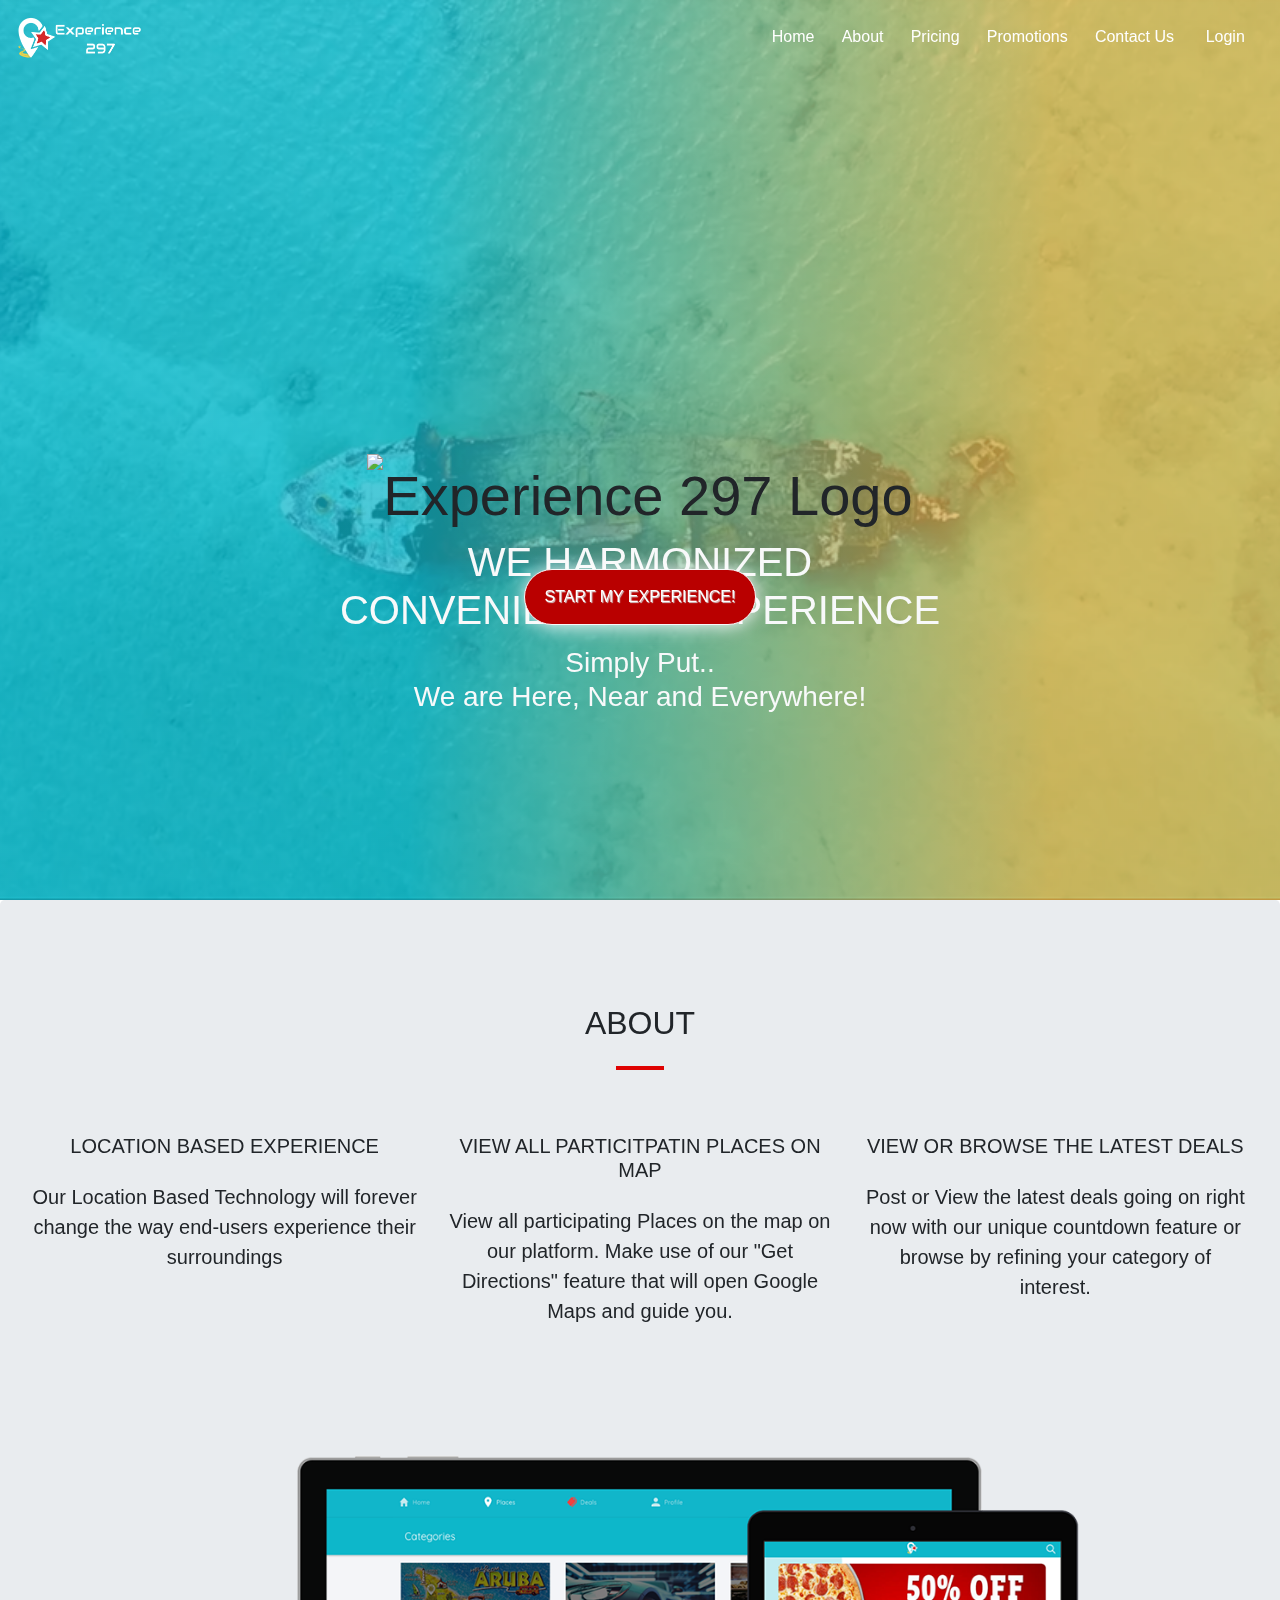
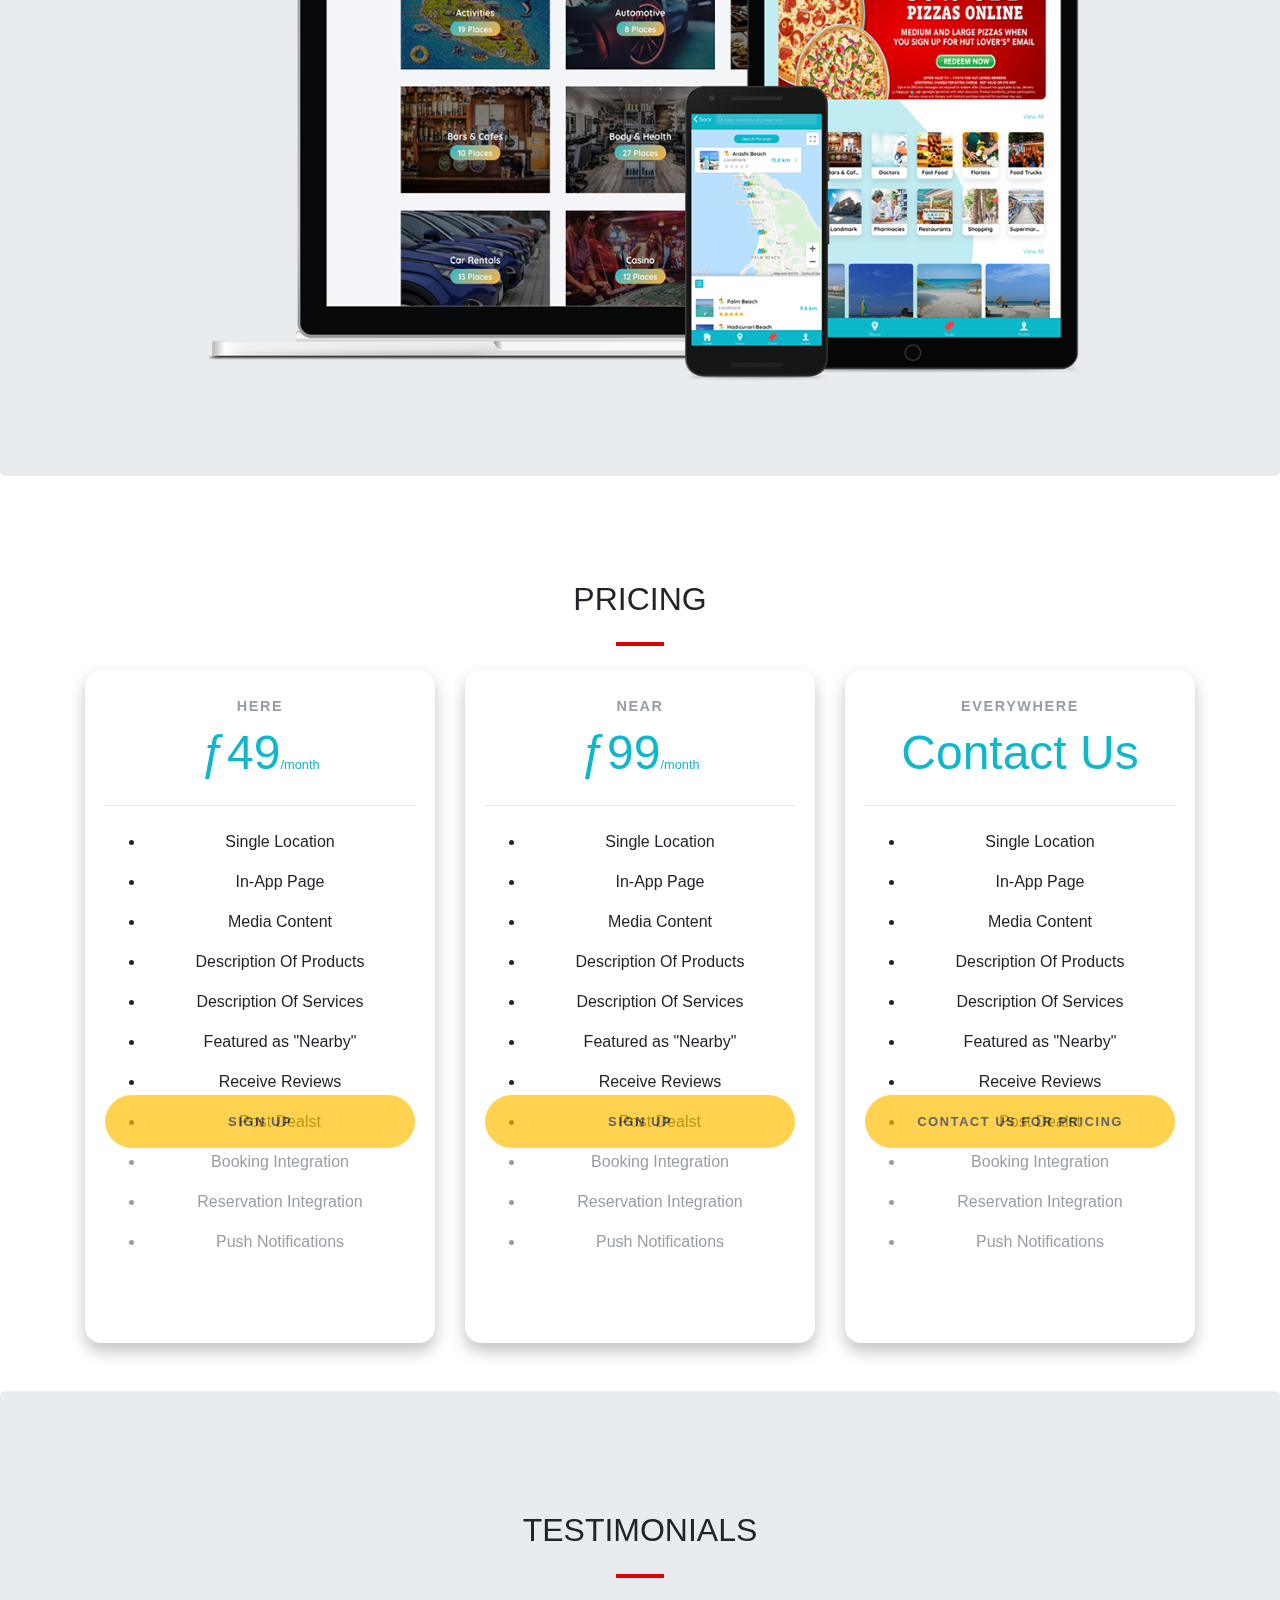
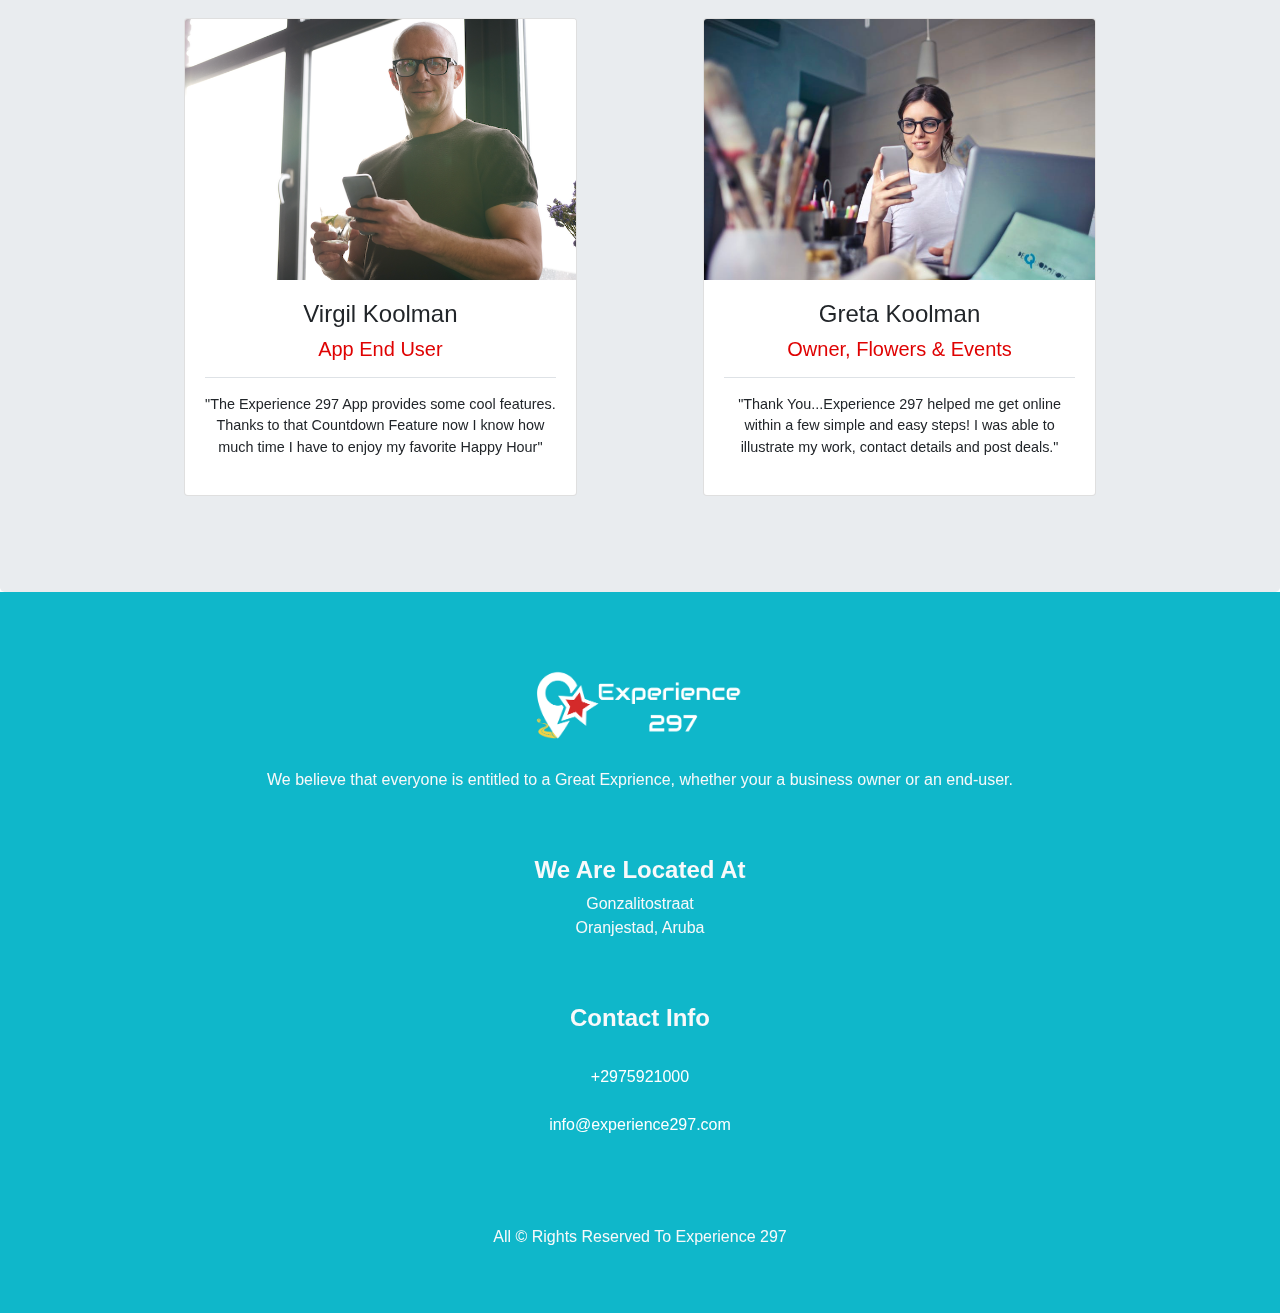
==== index.html @ c68d4f7a "Updated About Page section with new image illustrating cross-platform compatibility to about folder" ====
<!DOCTYPE html>
<html lang="en">
    <head>
        <meta charset="UTF-8">
        <meta name="viewport" content="width=device-width, initial-scale=1.0, viewport-fit=cover">
        <!--The Option of viewport-fit=cover is the option to make it compatible with iPhone with-->
        <meta http-equiv="X-UA-Compatible" content="ie=edge">
        <title>Experience 297 | Here, Near, Everywhere!</title>
        <link rel="icon" href="images/favicon.ico">
        <!-- Style.css -->
        <link rel="stylesheet" href="css/style.css">
        <!-- Bootstrap CSS as mentioned in the training modules https://getbootstrap.com/docs/4.3/getting-started/introduction/ -->
        <link rel="stylesheet" href="https://stackpath.bootstrapcdn.com/bootstrap/4.3.1/css/bootstrap.min.css" integrity="sha384-ggOyR0iXCbMQv3Xipma34MD+dH/1fQ784/j6cY/iJTQUOhcWr7x9JvoRxT2MZw1T" crossorigin="anonymous">
        <!-- Image Gallery Option With the Lightbox Effect from https://cdnjs.com/libraries/lightbox2 This Option Creates a great effect when creating -->
        <link rel="stylesheet" href="https://cdnjs.cloudflare.com/ajax/libs/lightbox2/2.11.1/css/lightbox.min.css">
        <!-- Google Montserrat Font Using A Different Type Of Font To See How It Looks  https://fonts.google.com/ -->
        <link href="https://fonts.googleapis.com/css?family=Montserrat:300,400,700&display=swap" rel="stylesheet">
        <!-- Animate Page Transition-->
        <link rel="stylesheet" href="https://cdnjs.cloudflare.com/ajax/libs/animate.css/4.0.0/animate.min.css"/>
    </head>
    <body data-spy="scroll" data-target="#navbarResponsive">
	    <!-- Home Source Code Start -->
        <section id="home" class="scroll">
            <div class="effect">
               <!-- This is the start of the Navigation-->
               <header>
                  <nav class="navbar navbar-expand-md fixed-top">
                     <a href="#" class="navbar-brand"><img src="images/logocimpexp297.png" alt="Logo of Experience 297 Location Icon"></a>
                     <button class="navbar-toggler" type="button" data-toggle="collapse" data-target="#navbarResponsive">
                     <span class="custom-toggler-icon"><i class="fas fa-bars"></i></span>
                     </button>
                     <div class="collapse navbar-collapse" id="navbarResponsive">
                        <ul class="navbar-nav ml-auto">
                           <li class="nav-item"><a href="#home" class="nav-link">Home</a></li>
                           <li class="nav-item"><a href="#about" class="nav-link">About</a></li>
                           <li class="nav-item"><a href="#pricing" class="nav-link">Pricing</a></li>
                           <li class="nav-item"><a href="#promotions" class="nav-link">Promotions</a></li>
                           <li class="nav-item"><a href="#contact" class="nav-link">Contact Us</a></li>
                           <li class="nav-item"><a href="sign-in.html" class="nav-link" id="button-login"><i class="fas fa-user-circle fa-lg pt-">&nbsp;</i>Login</a></li>
                        </ul>
                     </div>
                  </nav>
               </header>
               <!-- This is the end of the Navigation-->
               <!-- Landing Page Source Code Start-->
               <div class="landing">
                  <div class="home-wrap">
                     <div class="home-inner">
                        <video src="videos/aruba1.mp4" autoplay muted loop></video>
                     </div>
                     <div class="home-inner-overlay"></div>
                  </div>
               </div>
               <div class="col-12 position-absolute text-center subtitle">
                  <img src="images/about/logo-transparent.png" alt="Experience 297 Logo">
                  <h1 class="text-light text-uppercase pb-2 pb-md-1">We Harmonized<br>Convenience & Experience</h1>
                  <h3 class="text-light pb-2 pb-md-1">Simply Put..<br>We are Here, Near and Everywhere!</h3>
                  <a href="sign-up.html" class="btn btn-outline-light btnbg">&nbsp;Start My Experience!&nbsp;</a>
               </div>
               <!-- Landing Page Source Code End-->
            </div>
         </section>
         <!-- Home Source Code End -->
         <!-- About Source Code Start -->
         <section id="about" class="offset scroll">
            <div>
               <!-- JumboTron Source Code Start Reference https://w3newbie.com/w3newbie-tutorials/-->
               <div class="jumbotron text-center pt-5 mb-0">
                  <!-- To Remove rems margin that is added to the JumboTron-->
                  <h2>About</h2>
                  <div class="heading-underline"></div>
                  <!-- New Row-->
                  <div class="row justify-content-center mt-5">
                     <div class="col-md-12 col-lg-4 aboutus pb-4 pb-lg-2">
                        <i class="fas fa-map-marker-alt fa-4x"></i><!-- Fontawesome Icon with references to sytling in Docs > Styling > Sizing Icons-->
                        <h5 class="text-uppercase pt-3">Location Based Experience</h5>
                        <p class="lead pt-3">Our Location Based Technology will forever change the way end-users experience their surroundings</p>
                     </div>
                     <div class="col-md-12 col-lg-4 aboutus pb-4 pb-lg-2">
                        <i class="fas fa-map-marked-alt fa-4x"></i><!-- Fontawesome Icon with references to sytling in Docs > Styling > Sizing Icons-->
                        <h5 class="text-uppercase pt-3">View All Particitpatin Places On Map</h5>
                        <p class="lead pt-3">View all participating Places on the map on our platform. Make use of our "Get Directions" feature that will open Google Maps and guide you. </p>
                     </div>
                     <div class="col-md-12 col-lg-4 aboutus pb-4 pb-lg-2">
                        <i class="fas fa-tags fa-4x"></i><!-- Fontawesome Icon with references to sytling in Docs > Styling > Sizing Icons-->
                        <h5 class="text-uppercase pt-3">View Or Browse The Latest Deals</h5>
                        <p class="lead pt-3">Post or View the latest deals going on right now with our unique countdown feature or browse by refining your category of interest.</p>
                     </div>
                  </div>
                  <!-- App Images Illustration Start Reference https://theapplaunchpad.com/mockup-generator/ USed-->
                  <div class="illustration">
                     <img src="images/about/crossdevice.png" class="col-md-12" alt="Mobile Phones Illustrating Experience 297 App Screens">
                  </div>
                  <!-- App Images Illustration End -->
               </div>
               <!-- JumboTron Source Code End-->
            </div>
            <!-- About Source Code End -->
         </section>
         <!-- About Source Code End -->
    <!-- Pricing Source Code Refrence from https://startbootstrap.com/snippets/pricing-table/-->
    <section id="pricing" class="pricing text-center py-5">
            <h2>Pricing</h2>
            <div class="heading-underline"></div>
            <div class="container">
              <div class="row">
                <!-- Near Flavor -->
                <div class="col-lg-4">
                  <div class="card mb-5 mb-lg-0">
                    <div class="card-body">
                      <h5 class="card-title text-muted text-uppercase text-center">Here</h5>
                      <h6 class="card-price text-center">ƒ49<span class="period">/month</span></h6>
                      <hr>
                      <ul class="fa-ul">
                        <li><span class="fa-li"><i class="fas fa-check"></i></span>Single Location</li>
                        <li><span class="fa-li"><i class="fas fa-check"></i></span>In-App Page</li>
                        <li><span class="fa-li"><i class="fas fa-check"></i></span>Media Content</li>
                        <li><span class="fa-li"><i class="fas fa-check"></i></span>Description Of Products</li>
                        <li><span class="fa-li"><i class="fas fa-check"></i></span>Description Of Services</li>
                        <li><span class="fa-li"><i class="fas fa-check"></i></span>Featured as "Nearby"</li>
                        <li><span class="fa-li"><i class="fas fa-check"></i></span>Receive Reviews</li>
                        <li><span class="fa-li"><i class="fas fa-check"></i></span>Post Dealst</li>
                        <li class="text-muted"><span class="fa-li"><i class="fas fa-times"></i></span>Booking Integration</li>
                        <li class="text-muted"><span class="fa-li"><i class="fas fa-times"></i></span>Reservation Integration</li>
                        <li class="text-muted"><span class="fa-li"><i class="fas fa-times"></i></span>Push Notifications</li>
                      </ul>
                      <a href="#contact" class="btn btn-block btn-warning text-uppercase">Sign Up</a>
                    </div>
                  </div>
                </div>
                <!-- Near Flavor -->
                <div class="col-lg-4">
                  <div class="card mb-5 mb-lg-0">
                    <div class="card-body">
                      <h5 class="card-title text-muted text-uppercase text-center">Near</h5>
                      <h6 class="card-price text-center">ƒ99<span class="period">/month</span></h6>
                      <hr>
                      <ul class="fa-ul">
                        <li><span class="fa-li"><i class="fas fa-check"></i></span>Single Location</li>
                        <li><span class="fa-li"><i class="fas fa-check"></i></span>In-App Page</li>
                        <li><span class="fa-li"><i class="fas fa-check"></i></span>Media Content</li>
                        <li><span class="fa-li"><i class="fas fa-check"></i></span>Description Of Products</li>
                        <li><span class="fa-li"><i class="fas fa-check"></i></span>Description Of Services</li>
                        <li><span class="fa-li"><i class="fas fa-check"></i></span>Featured as "Nearby"</li>
                        <li><span class="fa-li"><i class="fas fa-check"></i></span>Receive Reviews</li>
                        <li><span class="fa-li"><i class="fas fa-check"></i></span>Post Dealst</li>
                        <li class="text-muted"><span class="fa-li"><i class="fas fa-asterisk"></i></span>Booking Integration</li>
                        <li class="text-muted"><span class="fa-li"><i class="fas fa-asterisk"></i></span>Reservation Integration</li>
                        <li class="text-muted"><span class="fa-li"><i class="fas fa-times"></i></span>Push Notifications</li>
                      </ul>
                      <a href="#contact" class="btn btn-block btn-warning text-uppercase">Sign Up</a>
                    </div>
                  </div>
                </div>
                <!-- Everywhere Flavor -->
                <div class="col-lg-4">
                  <div class="card">
                    <div class="card-body">
                      <h5 class="card-title text-muted text-uppercase text-center">Everywhere</h5>
                      <h6 class="card-price text-center">Contact Us</h6>
                      <hr>
                      <ul class="fa-ul">
                        <li><span class="fa-li"><i class="fas fa-check"></i></span>Single Location</li>
                        <li><span class="fa-li"><i class="fas fa-check"></i></span>In-App Page</li>
                        <li><span class="fa-li"><i class="fas fa-check"></i></span>Media Content</li>
                        <li><span class="fa-li"><i class="fas fa-check"></i></span>Description Of Products</li>
                        <li><span class="fa-li"><i class="fas fa-check"></i></span>Description Of Services</li>
                        <li><span class="fa-li"><i class="fas fa-check"></i></span>Featured as "Nearby"</li>
                        <li><span class="fa-li"><i class="fas fa-check"></i></span>Receive Reviews</li>
                        <li><span class="fa-li"><i class="fas fa-check"></i></span>Post Dealst</li>
                        <li class="text-muted"><span class="fa-li"><i class="fas fa-asterisk"></i></span>Booking Integration</li>
                        <li class="text-muted"><span class="fa-li"><i class="fas fa-asterisk"></i></span>Reservation Integration</li>
                        <li class="text-muted"><span class="fa-li"><i class="fas fa-asterisk"></i></span>Push Notifications</li>
                      </ul>
                      <a href="#contact" class="btn btn-block btn-warning text-uppercase"style="round">Contact Us For Pricing</a>
                    </div>
                  </div>
                </div>
              </div>
            </div>
        </section>
        
        </div>
	<!-- Subscription Price Source Code End -->


	<!-- Reviews Source Code Start -->
    <div id="reviews">

        <!-- Jumbotron Source Code Start reference https://w3newbie.com/w3newbie-tutorials/-->
        <div class="jumbotron text-center pb-5 mb-0">
            <h2>Testimonials</h2>
            <div class="heading-underline"></div>

            <div class="row justify-content-center">
                <div class="col-11 col-sm-10">
                    <div class="row pt-3">

                        <div class="col-md-6 pb-5">
                            <!-- Bootstrap Card Reference https://getbootstrap.com/docs/4.0/components/card/ -->
                            <div class="card mx-sm-2 mx-lg-4 mx-xl-5">
                                <img src="images/reviews/profilepic1.png" alt="Profile Image Of A Gentleman" class="card-img-top">
                                <div class="card-body">
                                    <h4>Virgil Koolman</h4>
                                    <h5 class="mt-2 mb-3"> App End User</h5>
                                    <p class="lead border-top pt-3">"The Experience 297 App provides some cool features. Thanks to that Countdown Feature now I know how much time I have to enjoy my favorite Happy Hour"</p>
                                </div>
                            </div>
                        </div>

                        <div class="col-md-6 pb-5">
                                <!-- Bootstrap Card Reference https://getbootstrap.com/docs/4.0/components/card/ -->
                                <div class="card mx-sm-2 mx-lg-4 mx-xl-5">
                                    <img src="images/reviews/profilepic2.png" alt="Profile Image Of A Lady" class="card-img-top">
                                    <div class="card-body">
                                        <h4>Greta Koolman</h4>
                                        <h5 class="mt-2 mb-3"> Owner, Flowers & Events</h5>
                                        <p class="lead border-top pt-3">"Thank You...Experience 297 helped me get online within a few simple and easy steps! I was able to illustrate my work, contact details and post deals."</p>
                                    </div>
                                </div>
                            </div>

                    </div><!--This is the end of the Row-->

                </div> <!-- End of the Column-->

            </div><!-- Row End-->

        </div>
        <!-- Jumbotron Sourrce Code End -->

    </div>
	<!-- Reviews Source Code End -->


	<!-- Contact Us Source Code Start https://w3newbie.com/w3newbie-tutorials/ -->
    <div id="contact">
        <div class="container-fluid footer">
            <div class="row text-light pt-4 pb-5 px-2 px-md-5">
                <div class="col-md-12 text-center pt-4">
                    <img src="images/logocimpexp297.png" alt="Logo of Experience 297 Location Icon" class="my-4">
                    <p>We believe that everyone is entitled to a Great Exprience, whether your a business owner or an end-user.</p>
                    <br>
                    <br>
                    <h4><strong>We Are Located At</strong></h4>
                    <p>Gonzalitostraat<br>Oranjestad, Aruba</p>
                    <br>
                    <br>
                    <h4><strong>Contact Info</strong></h4>
                    <p>
                        <i class="fas fa-mobile-alt fa-lg pt-3"></i><br><a href="tel:+2975921000" style="color:white"> +2975921000</a><br>
                        <i class="fas fa-paper-plane fa-lg pt-3"></i><br><a href="mailto:info@experience297.com" style="color:white"> info@experience297.com</a>
                    </p>
                    <br>
                    <br>
                    <br>
                    <p> All © Rights Reserved To Experience 297</p>
                </div>
            </div> <!-- This is the End of the Row-->
        </div> <!-- This is the end of the footer container-->
        <!-- -->

    </div>
	<!-- Contact Us Source Code End -->


	<!-- Script Source Files Refrenced in README.md "Credits"-->
    
    <!-- jQuery https://code.jquery.com/ -->
    <script src="https://code.jquery.com/jquery-3.4.1.min.js" integrity="sha256-CSXorXvZcTkaix6Yvo6HppcZGetbYMGWSFlBw8HfCJo=" crossorigin="anonymous"></script>
    <!-- Bootstrap JS https://getbootstrap.com/docs/4.3/getting-started/introduction/ -->
    
    <script src="https://cdnjs.cloudflare.com/ajax/libs/popper.js/1.14.7/umd/popper.min.js" integrity="sha384-UO2eT0CpHqdSJQ6hJty5KVphtPhzWj9WO1clHTMGa3JDZwrnQq4sF86dIHNDz0W1" crossorigin="anonymous"></script>
    <script src="https://stackpath.bootstrapcdn.com/bootstrap/4.3.1/js/bootstrap.min.js" integrity="sha384-JjSmVgyd0p3pXB1rRibZUAYoIIy6OrQ6VrjIEaFf/nJGzIxFDsf4x0xIM+B07jRM" crossorigin="anonymous"></script>
    <!-- Font Awesome Icons https://fontawesome.com/ -->
    <script src="https://kit.fontawesome.com/6c3e41b829.js" crossorigin="anonymous"></script>
    <!-- Plugins.js -->
    <script src="js/plugins.js"></script>
    <!-- Lightbox Image Gallery https://cdnjs.com/libraries/lightbox2 -->
    <script src="https://cdnjs.cloudflare.com/ajax/libs/lightbox2/2.11.1/js/lightbox.min.js"></script>
    <!-- Bootstrap Form Validator https://cdnjs.com/libraries/1000hz-bootstrap-validator -->
    <script src="https://cdnjs.cloudflare.com/ajax/libs/1000hz-bootstrap-validator/0.11.9/validator.min.js"></script><!-- End of Script Source Files -->
</body>
</html>
---- css/style.css ----
/*===== EXPERIENCE 297 WEBSITE CSS =====*/
/* Refrenced Source Code from https://w3newbie.com/w3newbie-tutorials/*/
/* ===== Body Font ===== Refrence -- > https://fonts.google.com/?sort=popularity&selection.family=Montserrat*/
html {
    padding: env(safe-area-inset);
    /* specifically inserted for Cross Viewport Compatibility*/
	scroll-behavior: smooth;
	/* Smooth Scrolling Cross Browser Compatibility except Safari*/
}

body {
    font-family: 'Montserrat', sans-serif;
    color: #353838
}
/* Refrenced Source Code from https://w3newbie.com/w3newbie-tutorials/*/
/* ===== ===== Start Navbar Effect, The Idea is to create a gradient Navbar that resembles the Logo and the overall Experience of the Aruban Colors ===== =====*/
.navbar-brand img {
    height: 3rem;
}

.navbar {
	background: transparent;
}

.navbar1 {
	background: -moz-linear-gradient(left, #0fb7ca 32%, #FBB03B 82%);
	background: -webkit-linear-gradient(left, #0fb7ca 32%, #FBB03B 82%);
	background: linear-gradient(to right, #0fb7ca 32%, #FBB03B 82%);
	opacity: 1 !important;
}

.navbar-nav li {
    padding-right: .7rem;
    
}

.navbar-nav .nav-link {
    padding: .7rem;
    color: white;
}

.navbar-nav .nav-link.active,
.navbar-nav .nav-link:hover {
    color:#df0202;
}
/* ===== ===== End Of Navbar Effect ===== ===== */


.button.navbar-toggler {
    color: white;
}
.fa-bars::before {
    color: #fff;
}

button:active, button:focus {
    outline: 0;
}

/* ===== ===== Start Landing Page Customization ===== =====*/

.landing {
    position: relative;
    width: 100%;
    height: 100vh;
    display: table;
    background: #5f7b7e;
    z-index: -1;
}

.home-wrap {
    clip: rect(0, auto, auto, 0); /*Makes sure that the content is centered in the viewport https://tympanus.net/codrops/2013/01/16/understanding-the-css-clip-property/  */
    position: absolute;
    top: 0;
    left: 0;
    width: 100%;
    height: 100%;
}
.home-inner {
    background: url(../images/landingpage/cimpexp297landing.png);/* This Image will load befor the video*/
    position: fixed;
    display: table;
    top: 0;
    left: 0;
    width: 100%;
    height: 100%;
    background-size: cover;
    background-position: center center;
    transform: translateZ(0);/* Used for 3D Rendering this will keep it at a zero zoom level. */
    -webkit-transform: translateZ(0); /* Used for 3D Rendering this will keep it at a zero zoom level. */
    will-change: transform; /* Its giving the webrowser a hint that we want it to display at a fixed position, so the browser doesn't try to enforce it's own styling element*/
}

.subtitle {
    z-index: 1;
    top: 50%;
    font-size: 3.5rem;
    
}

/* ===== ===== Landing Page Button Of Effect ===== ===== */

.btn {
    border-width: medium;
    padding: .5rem 1.3rem;
    text-transform: uppercase;
    border-radius: 25px;
    transform: translateY(-175px);
}


.btnbg {
	background-color: #b90000 !important;
	color: #fff !important;
	transition: .5s ease-in-out;
	border-radius: 50px !important;
	padding: 15px !important;
	box-shadow: 1px 1px 20px white;
	text-shadow: 1px 1px 1px lightgray;
}

.btnbg:hover {
	background-color: #fff !important;
	color: #b90000 !important;
	transition: .5s ease-in-out;
	box-shadow: 5px 5px 5px gray;
	text-shadow: 1px 1px 5px gray;
	border-radius: 50px !important;
}

/* ===== ===== Added a video background to enhance website look and feel ===== =====*/

.home-inner video {
	min-width: 100%;
	min-height: 100vh;
	object-fit: cover;
	position: absolute;
	align-items: center;
}

/* ===== ===== Added a overlay to enhance website uniform look and feel ===== =====*/

.home-inner-overlay {
	height: 100vh;
	width: 100%;
	position: absolute;
	top: 0;
	left: 0;
	background: linear-gradient(to right, #0fb7ca 32%, #FBB03B 82%) no-repeat center center/cover;
	z-index: 1;
	opacity: .75;
}

/* ===== ===== End Landing Page Customization ===== =====*/

/* ===== ===== Scroll Spy Offest Effect Option ===== =====*/

/* ===== ===== Padding Top for Display ===== =====*/
h2 {
    margin-top: 3.5rem!important;
    text-transform: uppercase;
}/* Added this line of code in order for scrolling href to lock precisely on location*/

.heading-underline {
    width: 3rem;
    height: .25rem;
    background: #df0202;
    margin: 1.5rem auto;
}

/* ===== ===== Scroll Spy Offest Effect Option ===== =====*/

/* ===== ===== Start About Page Fontawesome Icon Color ===== =====*/

i.fas.fa-map-marker-alt {
    color: #b90000!important;
}

i.fas.fa-map-marked-alt {
    color: #f7ad23!important;
}

i.fas.fa-tags {
    color: #55c0bb!important;
}

.illustration img {
	height: 75%;
	width: 75%;
}

/* ===== ===== End About Page Fontawesome Icon Color ===== =====*/

/* ===== ===== Start Pricing Page Source Code Refrence from https://startbootstrap.com/snippets/pricing-table/ ===== =====*/
section.pricing {
    background: #ffffff;
  }
  
  .pricing .card {
    border: none;
    border-radius: 1rem;
    transition: all 0.2s;
    box-shadow: 0 0.5rem 1rem 0 rgba(0, 0, 0, 0.24);
  }
  
  .pricing hr {
    margin: 1.5rem 0;
  }
  
  .pricing .card-title {
    margin: 0.5rem 0;
    font-size: 0.9rem;
    letter-spacing: .1rem;
    font-weight: bold;
  }
  
  .pricing .card-price {
    font-size: 3rem;
    margin: 0;
    color: #0fb7ca;
  }
  
  .pricing .card-price .period {
    font-size: 0.8rem;
  }
  
  .pricing ul li {
    margin-bottom: 1rem;
  }
  
  .pricing .text-muted {
    opacity: 0.7;
  }
  
  .pricing .btn {
    font-size: 80%;
    border-radius: 5rem;
    letter-spacing: .1rem;
    font-weight: bold;
    padding: 1rem;
    opacity: 0.7;
    transition: all 0.2s;
    
  }
  
  /* ===== ===== Hover Effects on Card ===== ===== */
  
  @media (min-width: 1280px) {
    .pricing .card:hover {
      margin-top: -.25rem;
      margin-bottom: .25rem;
      box-shadow: 0 0.5rem 1rem 0 rgba(0, 0, 0, 0.3);
    }
    .pricing .card:hover .btn {
      opacity: 1;
    }
  }

/* ===== ===== End Pricing Page Source Code ===== =====*/


/* ===== ===== Start Reviews Page Source Code Bootstrap Card Reference https://getbootstrap.com/docs/4.0/components/card/===== =====*/

.card h5 {
    color: #df0202;

}

.card p {
    font-size: .9rem;
}

/* ===== ===== End Reviews Page Source Code  ===== =====*/

/* ===== ===== Start Footer Page Source Code Refrenced Source Code from https://w3newbie.com/w3newbie-tutorials/===== =====*/

img.my-4 {
    height: 5rem;
}

.footer {
    background-color: #0fb7ca;
}

/* ===== ===== End Footer Page Source Code ===== =====*/

/* ===== =====  Added Media Queries Reference from https://stackoverflow.com/  ===== ===== */
@media (max-width: 900px) {
    .subtitle {
        z-index: 1;
        top: 40%;
    }
    .subtitle h1 {
        font-size: 2.3rem;
    }
    .subtitle h3 {
        font-size: 1.6rem;
    }

@media (max-width: 768px) {
    .subtitle {
        z-index: 1;
        top: 40%;
    }
    .subtitle h1 {
        font-size: 2.0rem;
    }
    .subtitle h3 {
        font-size: 1.2rem;
    }
}

@media (max-width: 600px) {
    .subtitle {
        z-index: 1;
        top: 40%;
    }
    .subtitle h1 {
        font-size: 1.8rem;
    }
    .subtitle h3 {
        font-size: 1.0rem;
    }
}

@media (max-width: 480px) {
    .subtitle {
        z-index: 1;
        top: 40%;
    }
    .subtitle h1 {
        font-size: 1.6rem;
    }
    .subtitle h3 {
        font-size: .9rem;
    }
}

@media (max-width: 388px) {
    .subtitle {
        z-index: 1;
        top: 40%;
    }
    .subtitle h1 {
        font-size: 1.4rem;
    }
    .subtitle h3 {
        font-size: .9rem;
    }
}

@media (max-width: 320px) {
    .subtitle {
        z-index: 1;
        top: 40%;
    }
    .subtitle h1 {
        font-size: 1.2rem;
    }
    .subtitle h3 {
        font-size: .8rem;
    }
}
}
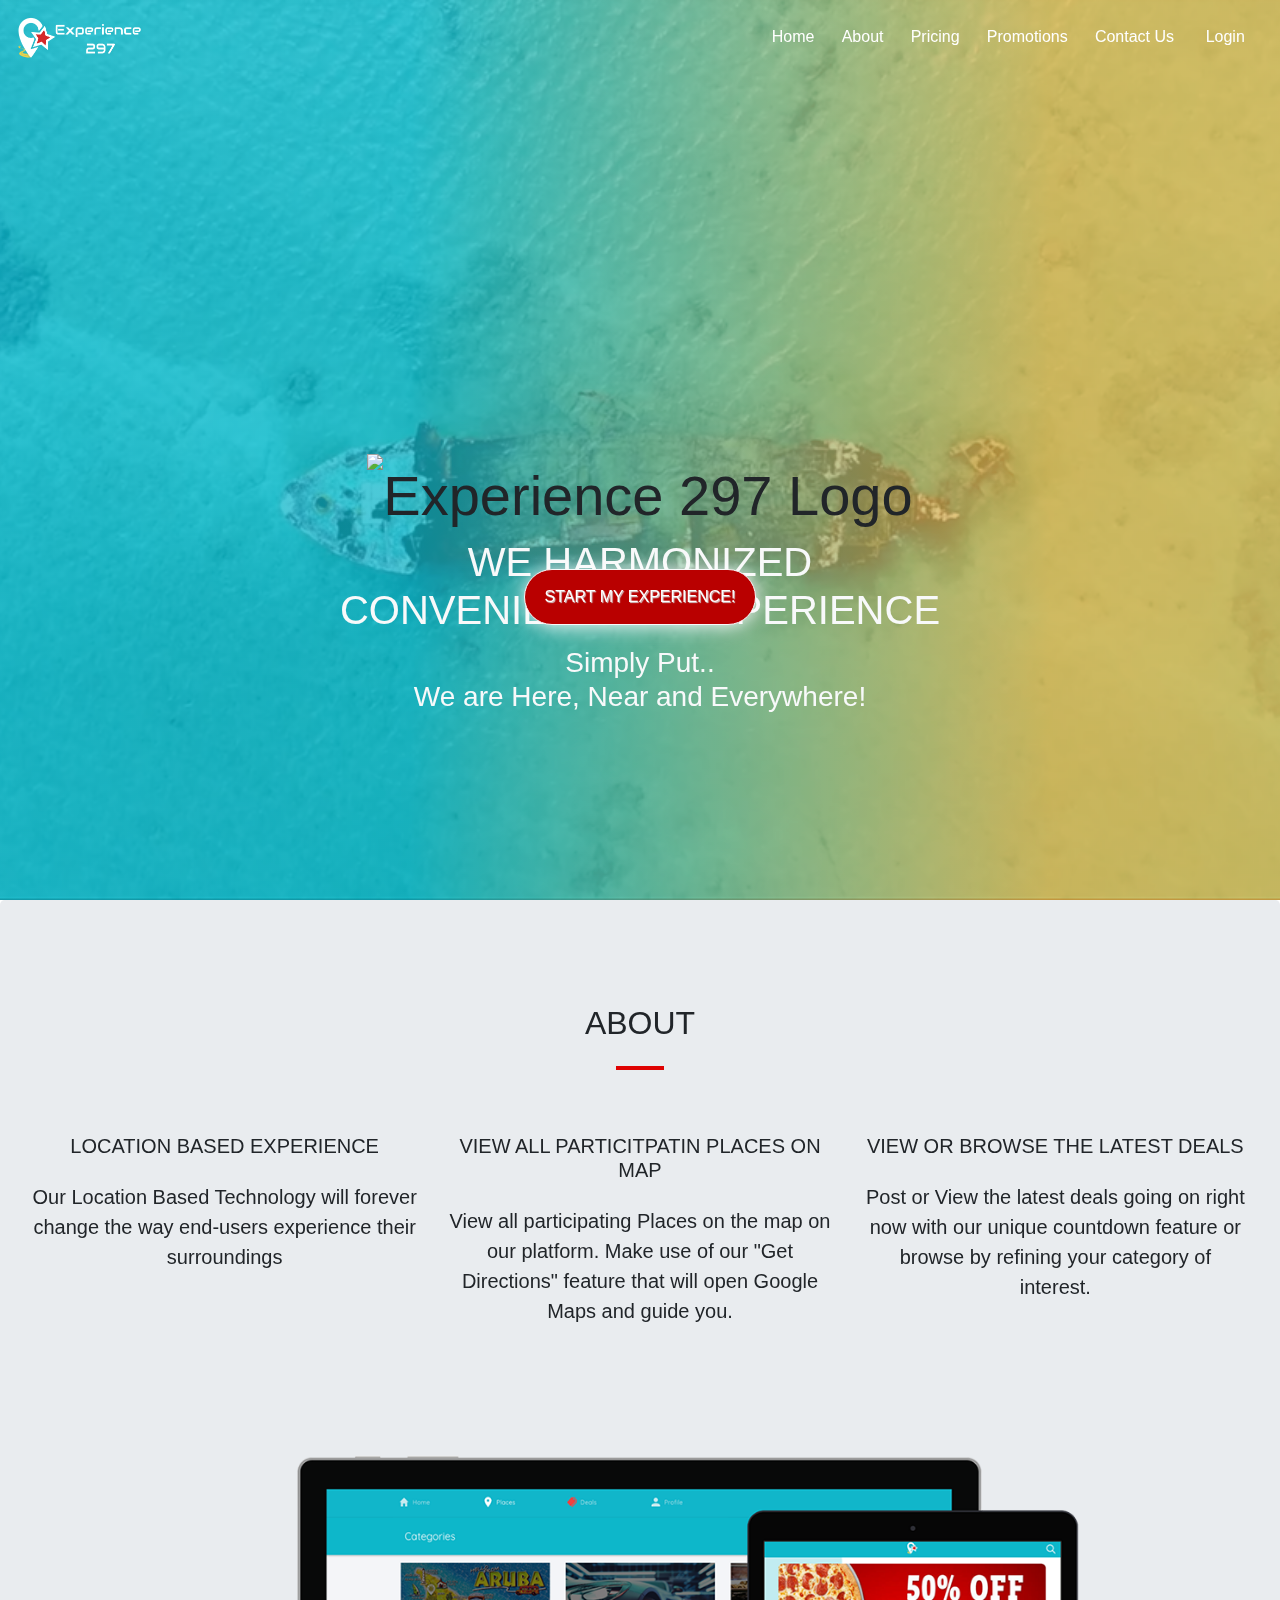
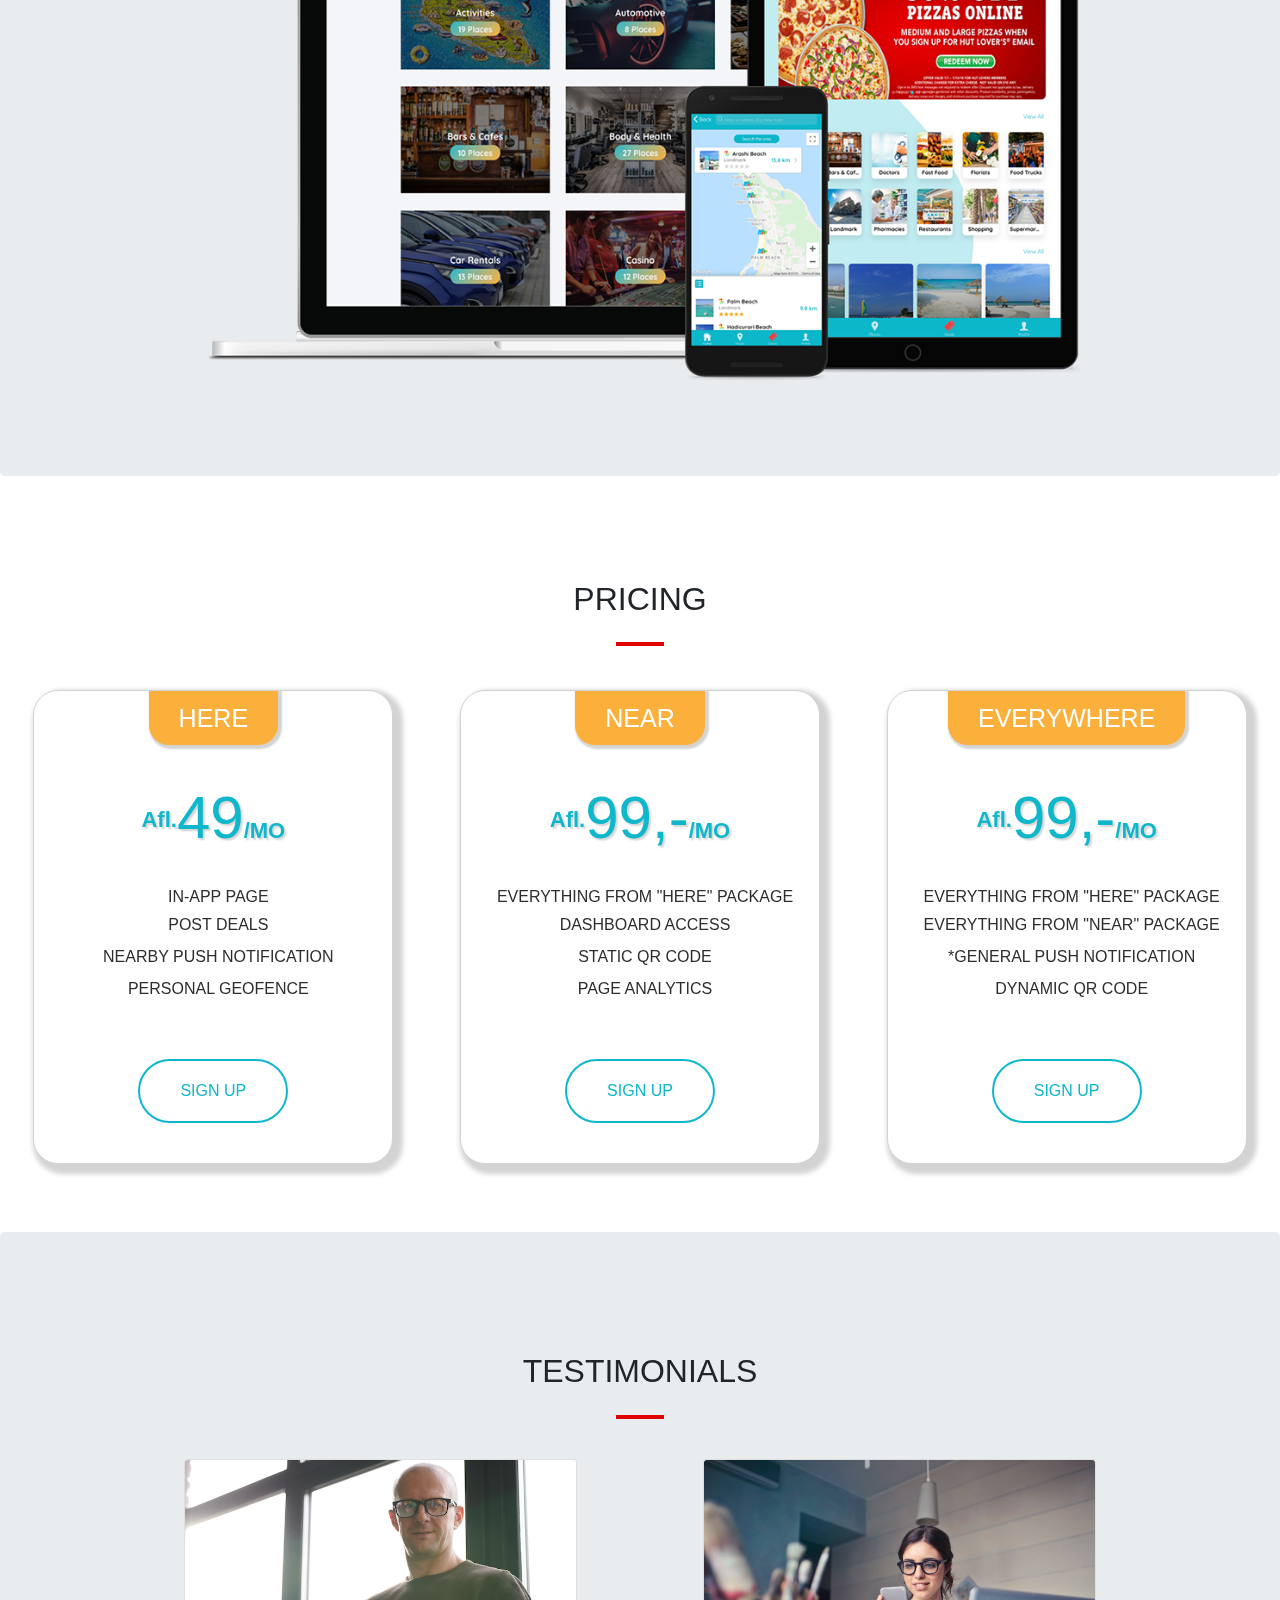
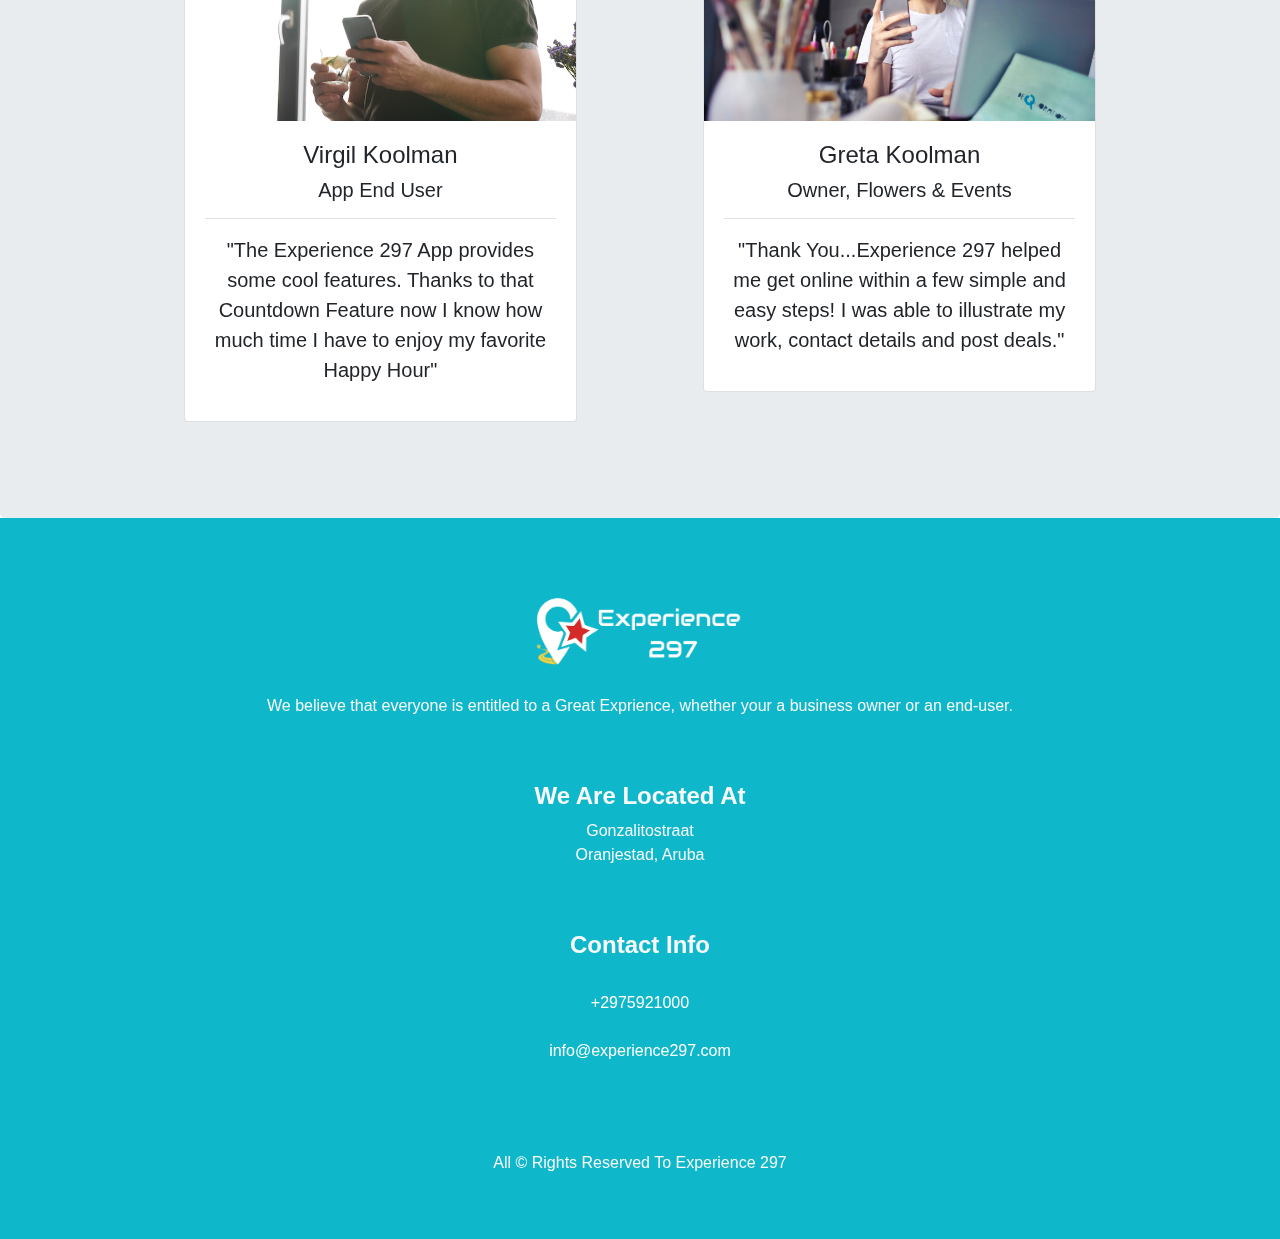
==== commit e908588f: "Updated Pricing Section, added new code snippet for interactive action, also updated CSS attributes " ====
--- a/index.html
+++ b/index.html
@@ -98,90 +98,55 @@
             <!-- About Source Code End -->
          </section>
          <!-- About Source Code End -->
-    <!-- Pricing Source Code Refrence from https://startbootstrap.com/snippets/pricing-table/-->
-    <section id="pricing" class="pricing text-center py-5">
+         <!-- Pricing Source Code Refrence from https://startbootstrap.com/snippets/pricing-table/-->
+        <section id="pricing" class="text-center py-5 scroll">
             <h2>Pricing</h2>
             <div class="heading-underline"></div>
-            <div class="container">
-              <div class="row">
-                <!-- Near Flavor -->
-                <div class="col-lg-4">
-                  <div class="card mb-5 mb-lg-0">
-                    <div class="card-body">
-                      <h5 class="card-title text-muted text-uppercase text-center">Here</h5>
-                      <h6 class="card-price text-center">ƒ49<span class="period">/month</span></h6>
-                      <hr>
-                      <ul class="fa-ul">
-                        <li><span class="fa-li"><i class="fas fa-check"></i></span>Single Location</li>
-                        <li><span class="fa-li"><i class="fas fa-check"></i></span>In-App Page</li>
-                        <li><span class="fa-li"><i class="fas fa-check"></i></span>Media Content</li>
-                        <li><span class="fa-li"><i class="fas fa-check"></i></span>Description Of Products</li>
-                        <li><span class="fa-li"><i class="fas fa-check"></i></span>Description Of Services</li>
-                        <li><span class="fa-li"><i class="fas fa-check"></i></span>Featured as "Nearby"</li>
-                        <li><span class="fa-li"><i class="fas fa-check"></i></span>Receive Reviews</li>
-                        <li><span class="fa-li"><i class="fas fa-check"></i></span>Post Dealst</li>
-                        <li class="text-muted"><span class="fa-li"><i class="fas fa-times"></i></span>Booking Integration</li>
-                        <li class="text-muted"><span class="fa-li"><i class="fas fa-times"></i></span>Reservation Integration</li>
-                        <li class="text-muted"><span class="fa-li"><i class="fas fa-times"></i></span>Push Notifications</li>
-                      </ul>
-                      <a href="#contact" class="btn btn-block btn-warning text-uppercase">Sign Up</a>
-                    </div>
-                  </div>
+            <div class="pricing-table">
+            <div class="pricing-card">
+                <h3 class="pricing-card-header">Here</h3>
+                <div class="price"><sup>Afl.</sup>49<span>/MO</span></div>
+                <ul>
+                    <li>In-App Page</li>
+                    <li>Post Deals</li>
+                    <li><i class="fas fa-bell fa-2x pt-3" ></i></li>
+                    <li>Nearby Push Notification</li>
+                    <li><i class="far fa-dot-circle fa-2x pt-3" style="color: red;"></i></li>
+                    <li>Personal Geofence</li>
+                </ul>
+                <a href="sign-up.html" class="signup-btn">Sign Up</a>
+            </div>
+            <div class="pricing-card">
+                <h3 class="pricing-card-header">Near</h3>
+                <div class="price"><sup>Afl.</sup>99,-<span>/MO</span></div>
+                <ul>
+                    <li>Everything from "Here" Package</li>
+                    <li>Dashboard Access</li>
+                    <li><i class="fas fa-qrcode fa-2x pt-3" ></i></li>
+                    <li>Static QR Code</li>
+                    <li><i class="fas fa-chart-line fa-2x pt-3" style="color: red;"></i></li>
+                    <li>Page Analytics</li>
+                </ul>
+                <a href="sign-up.html" class="signup-btn">Sign Up</a>
+            </div>
+            <div class="pricing-card">
+                <h3 class="pricing-card-header">Everywhere</h3>
+                <div class="price">
+                    <sup>Afl.</sup>99,-<span>/MO</span>
                 </div>
-                <!-- Near Flavor -->
-                <div class="col-lg-4">
-                  <div class="card mb-5 mb-lg-0">
-                    <div class="card-body">
-                      <h5 class="card-title text-muted text-uppercase text-center">Near</h5>
-                      <h6 class="card-price text-center">ƒ99<span class="period">/month</span></h6>
-                      <hr>
-                      <ul class="fa-ul">
-                        <li><span class="fa-li"><i class="fas fa-check"></i></span>Single Location</li>
-                        <li><span class="fa-li"><i class="fas fa-check"></i></span>In-App Page</li>
-                        <li><span class="fa-li"><i class="fas fa-check"></i></span>Media Content</li>
-                        <li><span class="fa-li"><i class="fas fa-check"></i></span>Description Of Products</li>
-                        <li><span class="fa-li"><i class="fas fa-check"></i></span>Description Of Services</li>
-                        <li><span class="fa-li"><i class="fas fa-check"></i></span>Featured as "Nearby"</li>
-                        <li><span class="fa-li"><i class="fas fa-check"></i></span>Receive Reviews</li>
-                        <li><span class="fa-li"><i class="fas fa-check"></i></span>Post Dealst</li>
-                        <li class="text-muted"><span class="fa-li"><i class="fas fa-asterisk"></i></span>Booking Integration</li>
-                        <li class="text-muted"><span class="fa-li"><i class="fas fa-asterisk"></i></span>Reservation Integration</li>
-                        <li class="text-muted"><span class="fa-li"><i class="fas fa-times"></i></span>Push Notifications</li>
-                      </ul>
-                      <a href="#contact" class="btn btn-block btn-warning text-uppercase">Sign Up</a>
-                    </div>
-                  </div>
-                </div>
-                <!-- Everywhere Flavor -->
-                <div class="col-lg-4">
-                  <div class="card">
-                    <div class="card-body">
-                      <h5 class="card-title text-muted text-uppercase text-center">Everywhere</h5>
-                      <h6 class="card-price text-center">Contact Us</h6>
-                      <hr>
-                      <ul class="fa-ul">
-                        <li><span class="fa-li"><i class="fas fa-check"></i></span>Single Location</li>
-                        <li><span class="fa-li"><i class="fas fa-check"></i></span>In-App Page</li>
-                        <li><span class="fa-li"><i class="fas fa-check"></i></span>Media Content</li>
-                        <li><span class="fa-li"><i class="fas fa-check"></i></span>Description Of Products</li>
-                        <li><span class="fa-li"><i class="fas fa-check"></i></span>Description Of Services</li>
-                        <li><span class="fa-li"><i class="fas fa-check"></i></span>Featured as "Nearby"</li>
-                        <li><span class="fa-li"><i class="fas fa-check"></i></span>Receive Reviews</li>
-                        <li><span class="fa-li"><i class="fas fa-check"></i></span>Post Dealst</li>
-                        <li class="text-muted"><span class="fa-li"><i class="fas fa-asterisk"></i></span>Booking Integration</li>
-                        <li class="text-muted"><span class="fa-li"><i class="fas fa-asterisk"></i></span>Reservation Integration</li>
-                        <li class="text-muted"><span class="fa-li"><i class="fas fa-asterisk"></i></span>Push Notifications</li>
-                      </ul>
-                      <a href="#contact" class="btn btn-block btn-warning text-uppercase"style="round">Contact Us For Pricing</a>
-                    </div>
-                  </div>
-                </div>
-              </div>
+                <ul>
+                    <li>Everything from "Here" Package</li>
+                    <li>Everything from "Near" Package</li>
+                    <li><i class="fas fa-bell fa-2x pt-3" ></i></li>
+                    <li>*General Push Notification</li>
+                    <li><i class="fas fa-qrcode fa-2x pt-3" style="color: red;"></i></li>
+                    <li>Dynamic QR Code</li>
+                </ul>
+                <a href="sign-up.html" class="signup-btn">Sign Up</a>
+            </div>
             </div>
         </section>
-        
-        </div>
-	<!-- Subscription Price Source Code End -->
+        <!-- Subscription Price Source Code End -->
 
 
 	<!-- Reviews Source Code Start -->
--- a/css/style.css
+++ b/css/style.css
@@ -191,86 +191,117 @@
 
 /* ===== ===== End About Page Fontawesome Icon Color ===== =====*/
 
-/* ===== ===== Start Pricing Page Source Code Refrence from https://startbootstrap.com/snippets/pricing-table/ ===== =====*/
+/* ===== ===== Start Pricing Page Source Code Refrence from https://www.darkcode.info/  ===== =====*/
 section.pricing {
     background: #ffffff;
   }
   
-  .pricing .card {
-    border: none;
-    border-radius: 1rem;
-    transition: all 0.2s;
-    box-shadow: 0 0.5rem 1rem 0 rgba(0, 0, 0, 0.24);
-  }
-  
-  .pricing hr {
-    margin: 1.5rem 0;
-  }
-  
-  .pricing .card-title {
-    margin: 0.5rem 0;
-    font-size: 0.9rem;
-    letter-spacing: .1rem;
-    font-weight: bold;
-  }
-  
-  .pricing .card-price {
-    font-size: 3rem;
-    margin: 0;
-    color: #0fb7ca;
-  }
-  
-  .pricing .card-price .period {
-    font-size: 0.8rem;
-  }
-  
-  .pricing ul li {
-    margin-bottom: 1rem;
-  }
-  
-  .pricing .text-muted {
-    opacity: 0.7;
-  }
-  
-  .pricing .btn {
-    font-size: 80%;
-    border-radius: 5rem;
-    letter-spacing: .1rem;
-    font-weight: bold;
-    padding: 1rem;
-    opacity: 0.7;
-    transition: all 0.2s;
-    
-  }
-  
-  /* ===== ===== Hover Effects on Card ===== ===== */
-  
-  @media (min-width: 1280px) {
-    .pricing .card:hover {
-      margin-top: -.25rem;
-      margin-bottom: .25rem;
-      box-shadow: 0 0.5rem 1rem 0 rgba(0, 0, 0, 0.3);
-    }
-    .pricing .card:hover .btn {
-      opacity: 1;
-    }
-  }
+  .pricing-table {
+	display: flex;
+	flex-wrap: wrap;
+	justify-content: space-around;
+	width: min(1600px, 100%);
+	margin: auto;
+}
+
+.pricing-card {
+	flex: 1;
+	max-width: 360px;
+	background-color: #fff;
+	margin: 20px 10px;
+	text-align: center;
+	cursor: pointer;
+	overflow: hidden;
+	color: #2d2d2d;
+	transition: .3s linear;
+	box-shadow: 5px 5px 5px 5px lightgray !important;
+	border-radius: 25px;
+	border: 1px solid;
+	border-color: lightgray;
+}
+
+.pricing-card:hover {
+	border-color: #0fb7ca;
+}
+
+.pricing-card-header {
+	background-color: #FBB03B;
+	display: inline-block;
+	color: #fff;
+	padding: 12px 30px;
+	border-radius: 0 0 20px 20px;
+	font-size: 25px;
+	text-transform: uppercase;
+	font-weight: 300;
+	transition: .4s linear;
+	box-shadow: 2px 2px 2px 2px lightgrey;
+}
+
+.pricing-card:hover .pricing-card-header {
+	box-shadow: 0 0 0 26em #0fb7ca;
+	transition: .5s ease-in-out;
+}
+
+.price {
+	font-size: 60px;
+	color: #0fb7ca;
+	margin: 20px 0;
+	transition: .2s linear;
+	text-decoration: none;
+	text-shadow: 2px 2px 2px lightgray !important;
+}
+
+.price sup,
+.price span {
+	font-size: 22px;
+	font-weight: 700;
+}
+
+.pricing-card:hover,
+.pricing-card:hover .price {
+	color: #fff;
+}
+
+.pricing-card li {
+	font-size: 16px;
+	padding: 2px 0;
+	text-transform: uppercase;
+	list-style-type: none;
+	text-align: center;
+}
+
+ul {
+	padding-inline-start: 10px !important;/* Importance Defined at https://developer.mozilla.org/en-US/docs/Web/CSS/padding-inline-start*/
+	
+}
+
+.signup-btn {
+	display: inline-block;
+	margin-bottom: 40px;
+	margin-top: 40px;
+	border: 2px solid #0fb7ca;
+	color: #0fb7ca;
+	padding: 18px 40px;
+	border-radius: 50px;
+	text-transform: uppercase;
+	font-weight: 500;
+	transition: .3s linear;
+}
+
+.signup-btn:hover {
+	background-color: #fff;
+	border-color: #fff;
+	color: #0fbcf9;
+}
+
+@media screen and (max-width:1100px) {
+	.pricing-card {
+		flex: 50%;
+	}
+}
 
 /* ===== ===== End Pricing Page Source Code ===== =====*/
 
-
-/* ===== ===== Start Reviews Page Source Code Bootstrap Card Reference https://getbootstrap.com/docs/4.0/components/card/===== =====*/
-
-.card h5 {
-    color: #df0202;
-
-}
-
-.card p {
-    font-size: .9rem;
-}
-
-/* ===== ===== End Reviews Page Source Code  ===== =====*/
 
 /* ===== ===== Start Footer Page Source Code Refrenced Source Code from https://w3newbie.com/w3newbie-tutorials/===== =====*/
 
@@ -290,12 +321,25 @@
         z-index: 1;
         top: 40%;
     }
+    .subtitle img {
+		height: 125px;
+		width: 125px;
+		transform: translateY(-25px);
+	}
     .subtitle h1 {
         font-size: 2.3rem;
+        transform: translateY(10px);
     }
     .subtitle h3 {
         font-size: 1.6rem;
-    }
+        transform: translateY(10px);
+    }
+    .btn {
+		transform: translateY(10px);
+	}
+	img.my-4 {
+		height: 9rem;
+	}
 
 @media (max-width: 768px) {
     .subtitle {
@@ -306,33 +350,40 @@
         font-size: 2.0rem;
     }
     .subtitle h3 {
+        font-size: 1.4rem;
+    }
+    img.my-4 {
+        height: 7rem;
+    }
+}
+
+@media (max-width: 600px) {
+    .subtitle {
+        z-index: 1;
+        top: 40%;
+    }
+    .subtitle h1 {
+        font-size: 1.8rem;
+    }
+    .subtitle h3 {
+        font-size: 1.3rem;
+    }
+    img.my-4 {
+        height: 6rem;
+    }
+}
+
+@media (max-width: 480px) {
+    .subtitle {
+        z-index: 1;
+        top: 40%;
+    }
+    .subtitle h1 {
+        font-size: 1.6rem;
+    }
+    .subtitle h3 {
         font-size: 1.2rem;
-    }
-}
-
-@media (max-width: 600px) {
-    .subtitle {
-        z-index: 1;
-        top: 40%;
-    }
-    .subtitle h1 {
-        font-size: 1.8rem;
-    }
-    .subtitle h3 {
-        font-size: 1.0rem;
-    }
-}
-
-@media (max-width: 480px) {
-    .subtitle {
-        z-index: 1;
-        top: 40%;
-    }
-    .subtitle h1 {
-        font-size: 1.6rem;
-    }
-    .subtitle h3 {
-        font-size: .9rem;
+        font-weight: 200 !important;
     }
 }
 
@@ -345,7 +396,8 @@
         font-size: 1.4rem;
     }
     .subtitle h3 {
-        font-size: .9rem;
+        font-size: 1.1rem;
+        font-weight: 200 !important;
     }
 }
 
@@ -358,7 +410,8 @@
         font-size: 1.2rem;
     }
     .subtitle h3 {
-        font-size: .8rem;
+        font-size: 1rem;
+        font-weight: 200 !important;
     }
 }
 }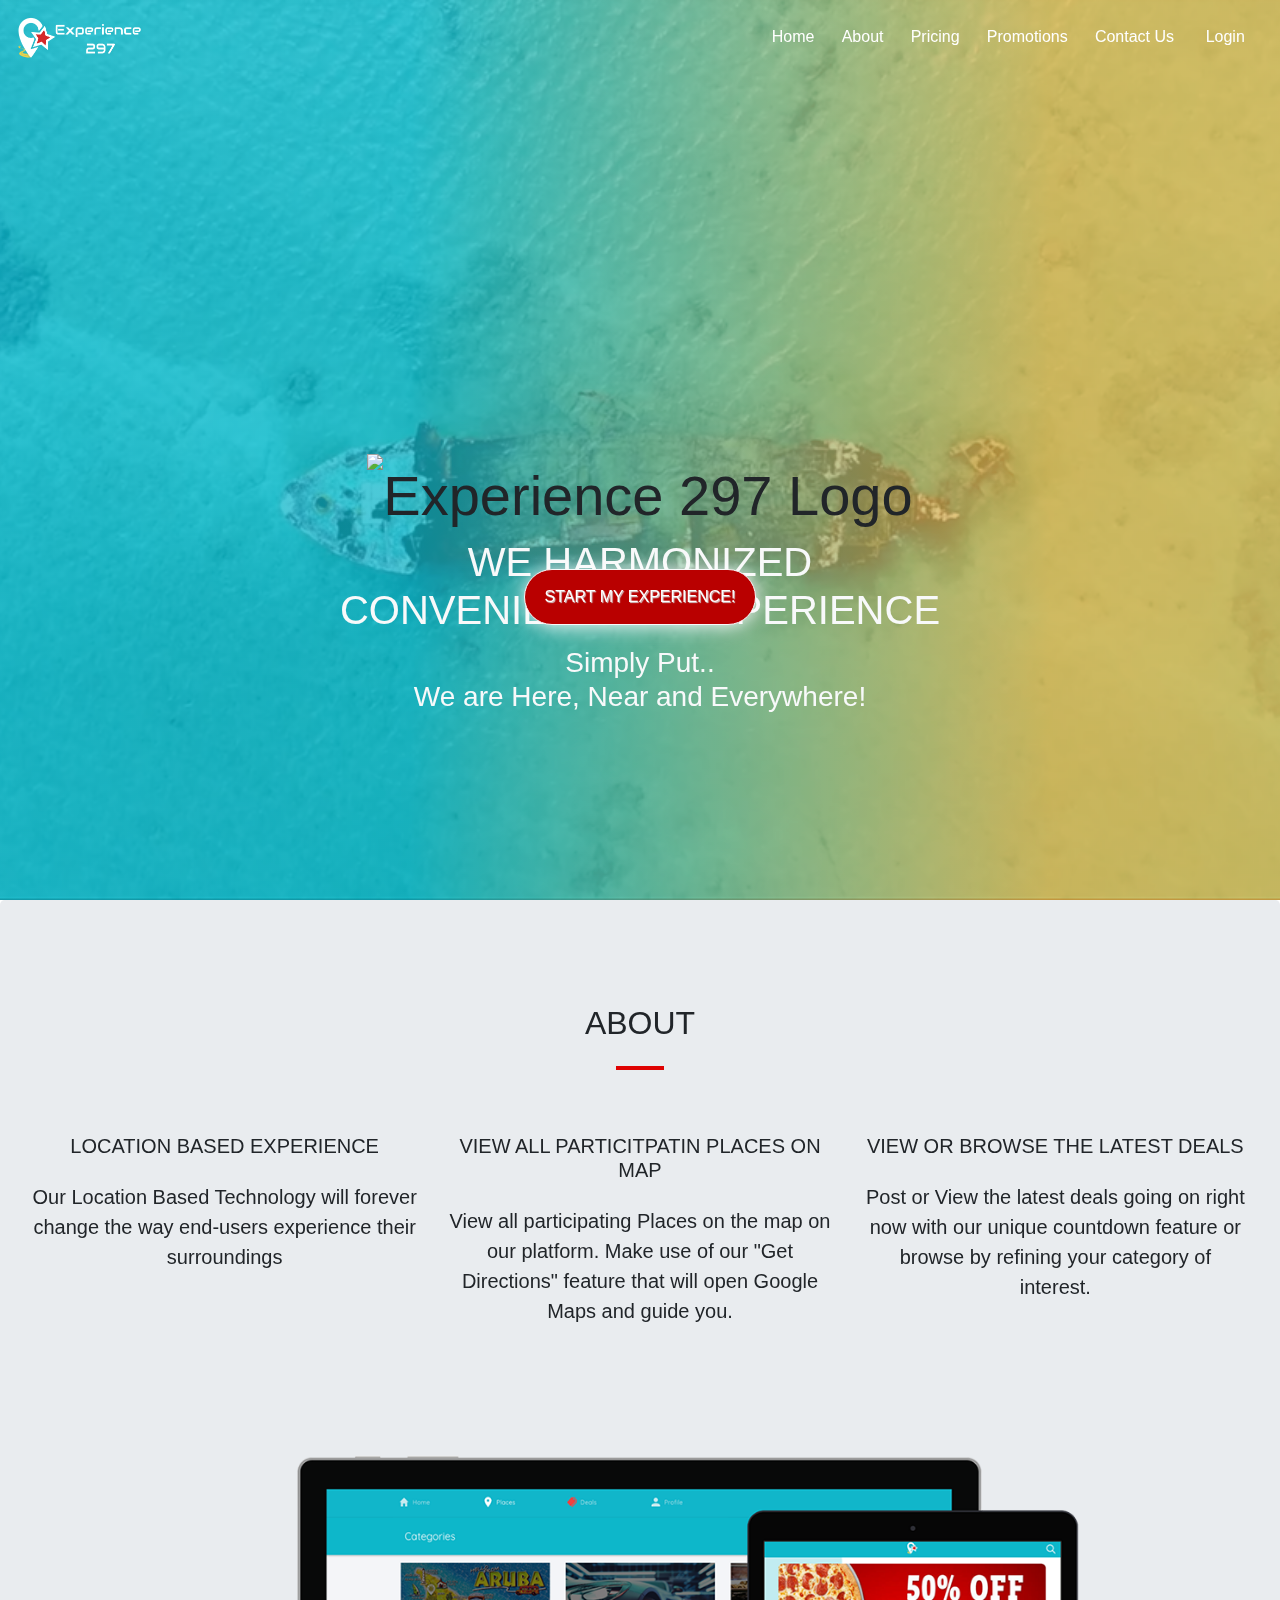
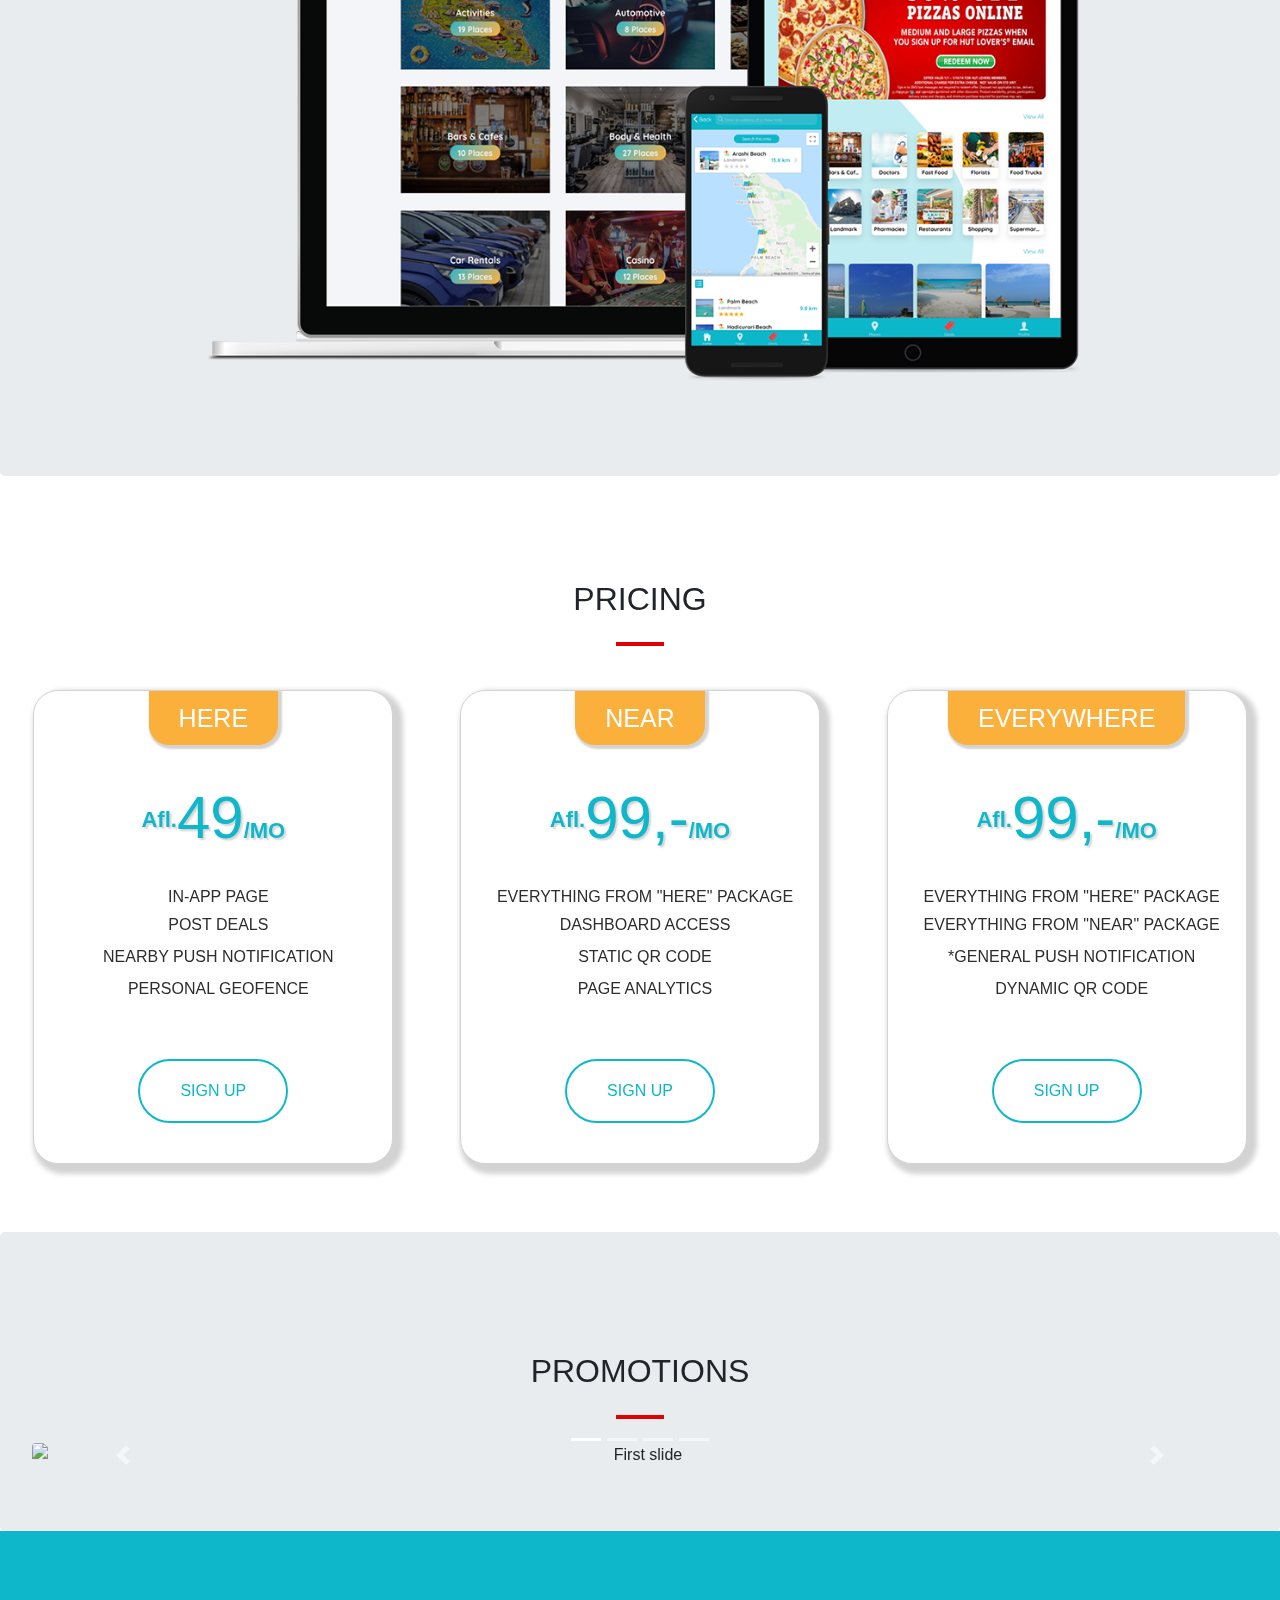
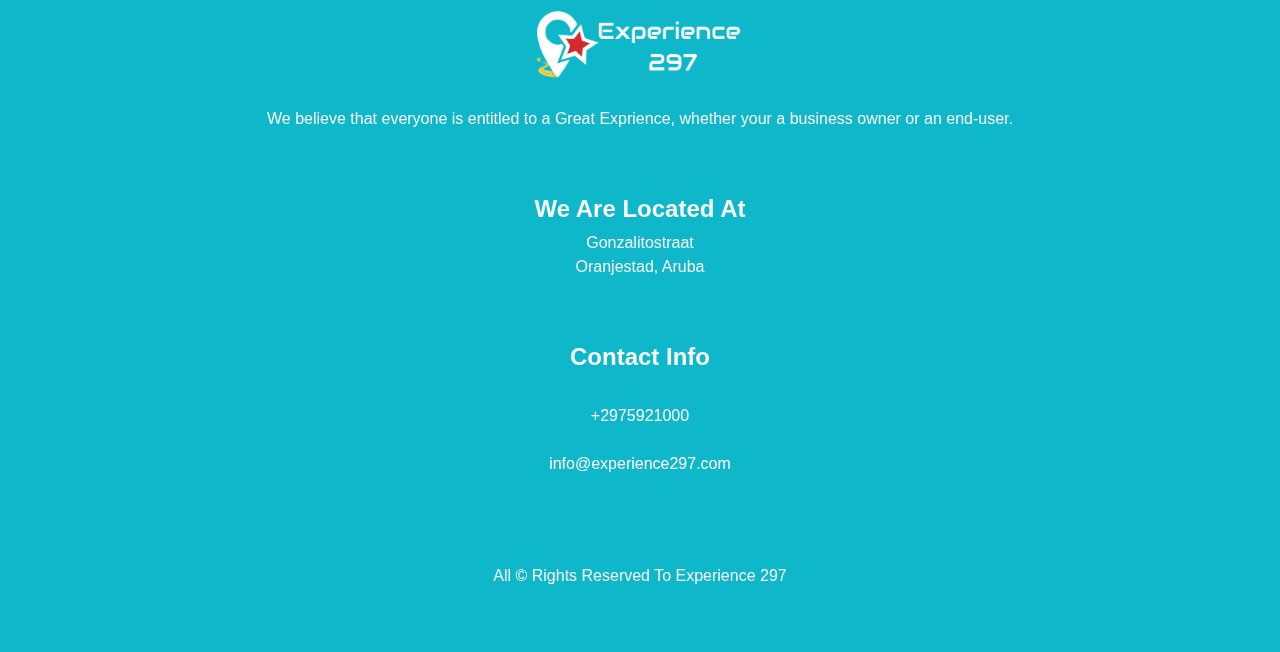
==== commit 1bc66b71: "Updated Reviews/Testimonials section to Promotions in order to add a Bootstrap image slider carousel" ====
--- a/index.html
+++ b/index.html
@@ -98,7 +98,7 @@
             <!-- About Source Code End -->
          </section>
          <!-- About Source Code End -->
-         <!-- Pricing Source Code Refrence from https://startbootstrap.com/snippets/pricing-table/-->
+         <!-- Pricing Source Code Refrence from Dark Code: https://www.darkcode.info/ -->
         <section id="pricing" class="text-center py-5 scroll">
             <h2>Pricing</h2>
             <div class="heading-underline"></div>
@@ -147,55 +147,63 @@
             </div>
         </section>
         <!-- Subscription Price Source Code End -->
-
-
-	<!-- Reviews Source Code Start -->
-    <div id="reviews">
-
-        <!-- Jumbotron Source Code Start reference https://w3newbie.com/w3newbie-tutorials/-->
-        <div class="jumbotron text-center pb-5 mb-0">
-            <h2>Testimonials</h2>
+        <!-- Promotions Source Code Start -->
+        <section id="promotions" class="jumbotron text-center pb-8 mb-0 scroll">
+            <!-- Jumbotron Source Code Start reference Bootstrap Carousel-->
+            <div>
+            <h2>Promotions</h2>
             <div class="heading-underline"></div>
-
-            <div class="row justify-content-center">
-                <div class="col-11 col-sm-10">
-                    <div class="row pt-3">
-
-                        <div class="col-md-6 pb-5">
-                            <!-- Bootstrap Card Reference https://getbootstrap.com/docs/4.0/components/card/ -->
-                            <div class="card mx-sm-2 mx-lg-4 mx-xl-5">
-                                <img src="images/reviews/profilepic1.png" alt="Profile Image Of A Gentleman" class="card-img-top">
-                                <div class="card-body">
-                                    <h4>Virgil Koolman</h4>
-                                    <h5 class="mt-2 mb-3"> App End User</h5>
-                                    <p class="lead border-top pt-3">"The Experience 297 App provides some cool features. Thanks to that Countdown Feature now I know how much time I have to enjoy my favorite Happy Hour"</p>
-                                </div>
-                            </div>
-                        </div>
-
-                        <div class="col-md-6 pb-5">
-                                <!-- Bootstrap Card Reference https://getbootstrap.com/docs/4.0/components/card/ -->
-                                <div class="card mx-sm-2 mx-lg-4 mx-xl-5">
-                                    <img src="images/reviews/profilepic2.png" alt="Profile Image Of A Lady" class="card-img-top">
-                                    <div class="card-body">
-                                        <h4>Greta Koolman</h4>
-                                        <h5 class="mt-2 mb-3"> Owner, Flowers & Events</h5>
-                                        <p class="lead border-top pt-3">"Thank You...Experience 297 helped me get online within a few simple and easy steps! I was able to illustrate my work, contact details and post deals."</p>
-                                    </div>
-                                </div>
-                            </div>
-
-                    </div><!--This is the end of the Row-->
-
-                </div> <!-- End of the Column-->
-
-            </div><!-- Row End-->
-
-        </div>
-        <!-- Jumbotron Sourrce Code End -->
-
-    </div>
-	<!-- Reviews Source Code End -->
+            <div class="carbox">
+                <div id="carouselExampleIndicators" class="carousel slide" data-ride="carousel">
+                    <ol class="carousel-indicators">
+                        <li data-target="#carouselExampleIndicators" data-slide-to="0" class="active"></li>
+                        <li data-target="#carouselExampleIndicators" data-slide-to="1"></li>
+                        <li data-target="#carouselExampleIndicators" data-slide-to="2"></li>
+                        <li data-target="#carouselExampleIndicators" data-slide-to="3"></li>
+                    </ol>
+                    <div class="carousel-inner">
+                        <div class="carousel-item active">
+                        <img class="d-block w-100 rounded" src="images/slider/slider1.png" alt="First slide">
+                        <div class="carousel-caption d-none d-md-block">
+                            <h5>Craving a Fun Experience</h5>
+                            <p>Browse through our Restaurant Category everything 297 has to offer!</p>
+                        </div>
+                        </div>
+                        <div class="carousel-item">
+                        <img class="d-block w-100 rounded" src="images/slider/slider2.png" alt="Second slide">
+                        <div class="carousel-caption d-none d-md-block">
+                            <h5>Visit our Mainstreet while browsing through our App</h5>
+                            <p>Subscribe to get Nearby Specials and Promotions Notification</p>
+                        </div>
+                        </div>
+                        <div class="carousel-item">
+                        <img class="d-block w-100 rounded" src="images/slider/slider3.png" alt="Third slide">
+                        <div class="carousel-caption d-none d-md-block">
+                            <h5>Are You a Business Owner? Join our Platform</h5>
+                            <p>Join Our Platform and Share Your Brand Experience</p>
+                        </div>
+                        </div>
+                        <div class="carousel-item">
+                        <img class="d-block w-100 rounded" src="images/slider/slider4.png" alt="Fourth slide">
+                        <div class="carousel-caption d-none d-md-block">
+                            <h5>Proximity Location-Based Marketing</h5>
+                            <p>We are Proud to Announce that we are Aruba's First Proximity Platform</p>
+                        </div>
+                        </div>
+                    </div>
+                    <a class="carousel-control-prev" href="#carouselExampleIndicators" role="button" data-slide="prev">
+                    <span class="carousel-control-prev-icon" aria-hidden="true"></span>
+                    <span class="sr-only">Previous</span>
+                    </a>
+                    <a class="carousel-control-next" href="#carouselExampleIndicators" role="button" data-slide="next">
+                    <span class="carousel-control-next-icon" aria-hidden="true"></span>
+                    <span class="sr-only">Next</span>
+                    </a>
+                </div>
+            </div>
+            </div>
+        </section>
+        <!-- Promotions Source Code End -->
 
 
 	<!-- Contact Us Source Code Start https://w3newbie.com/w3newbie-tutorials/ -->
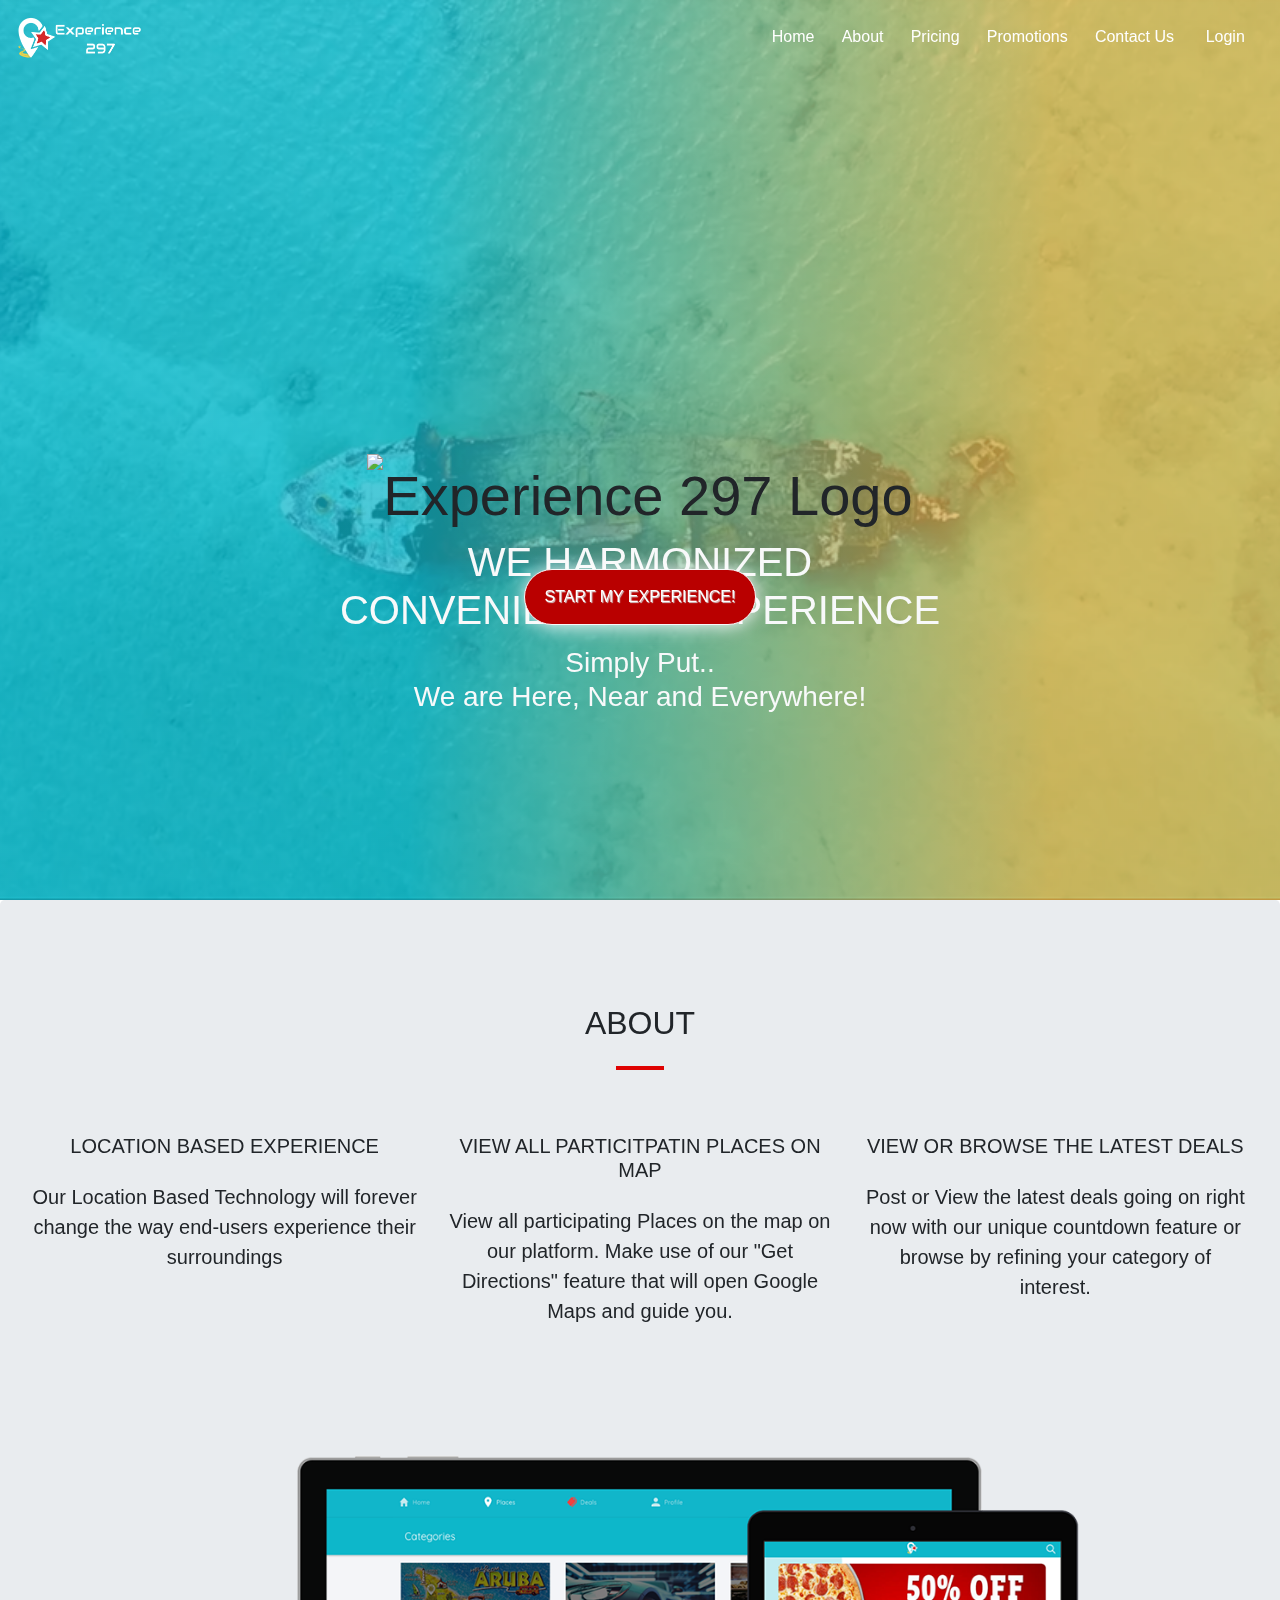
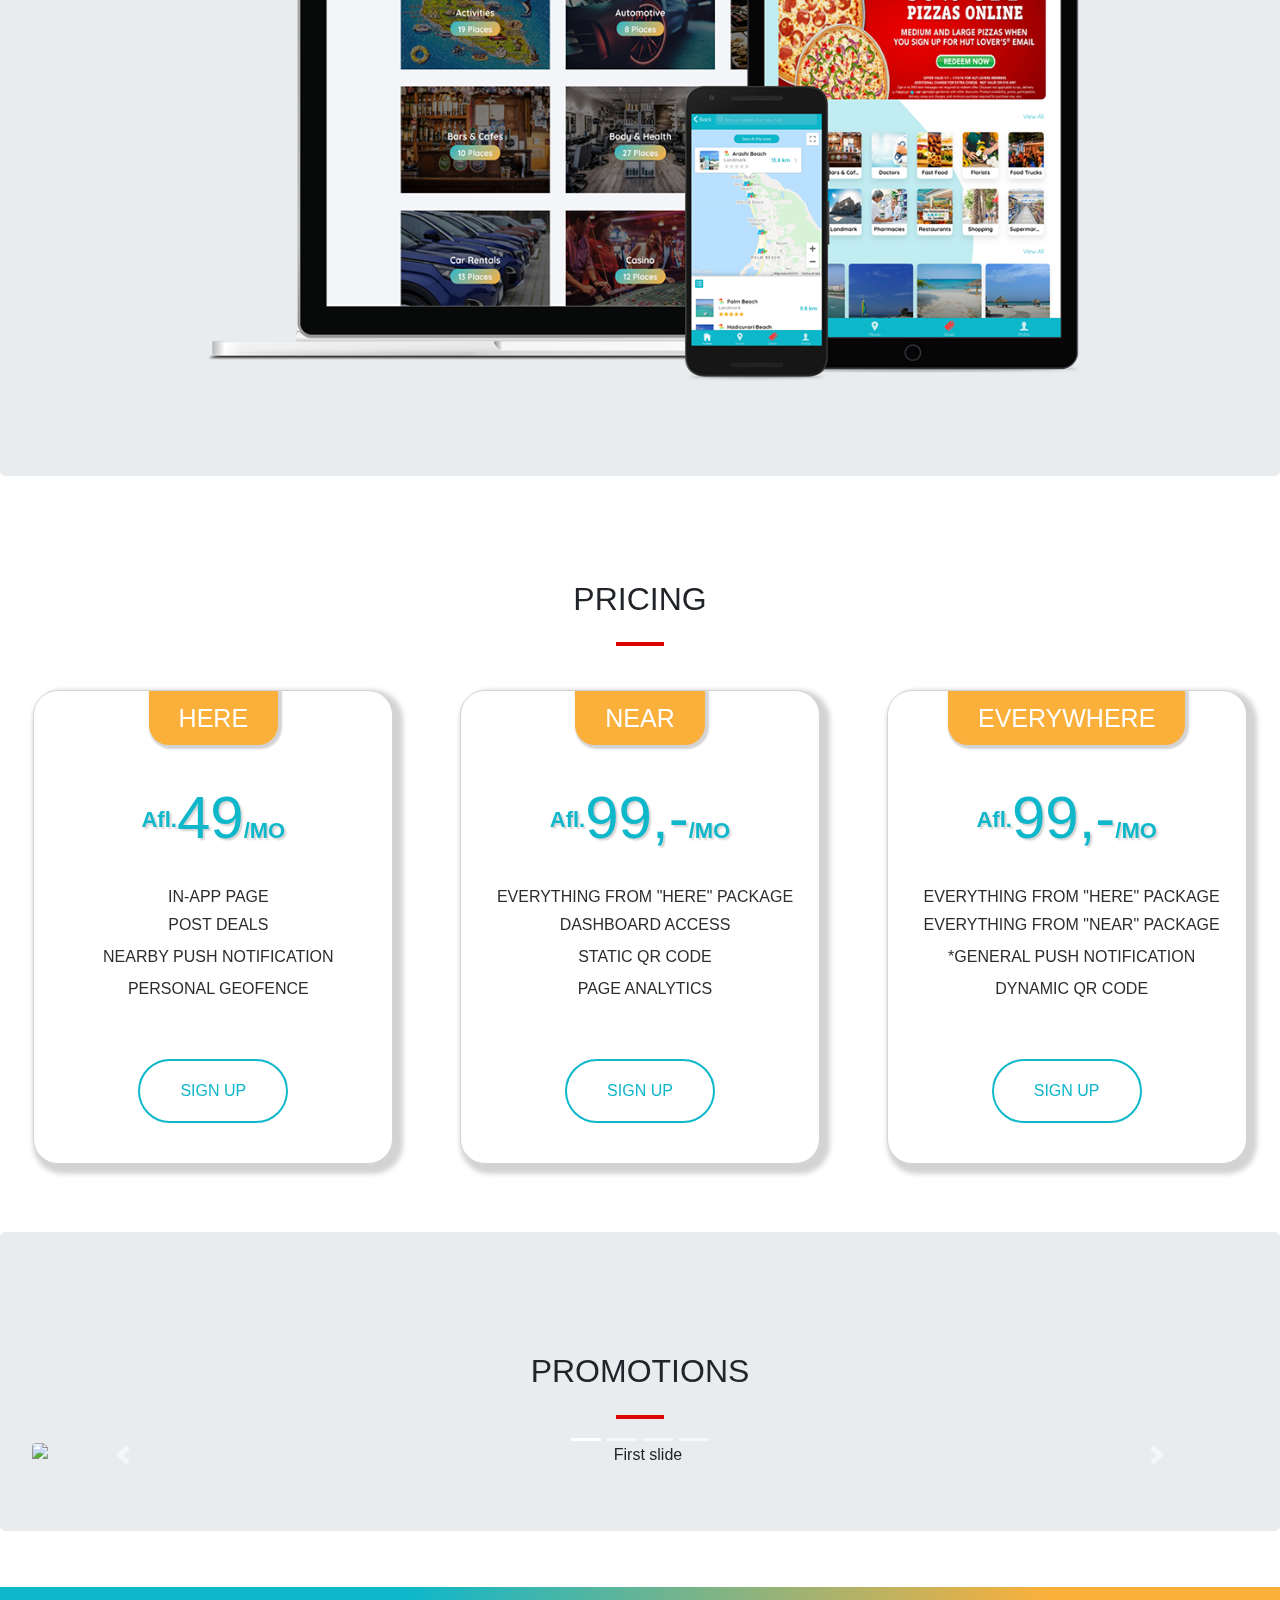
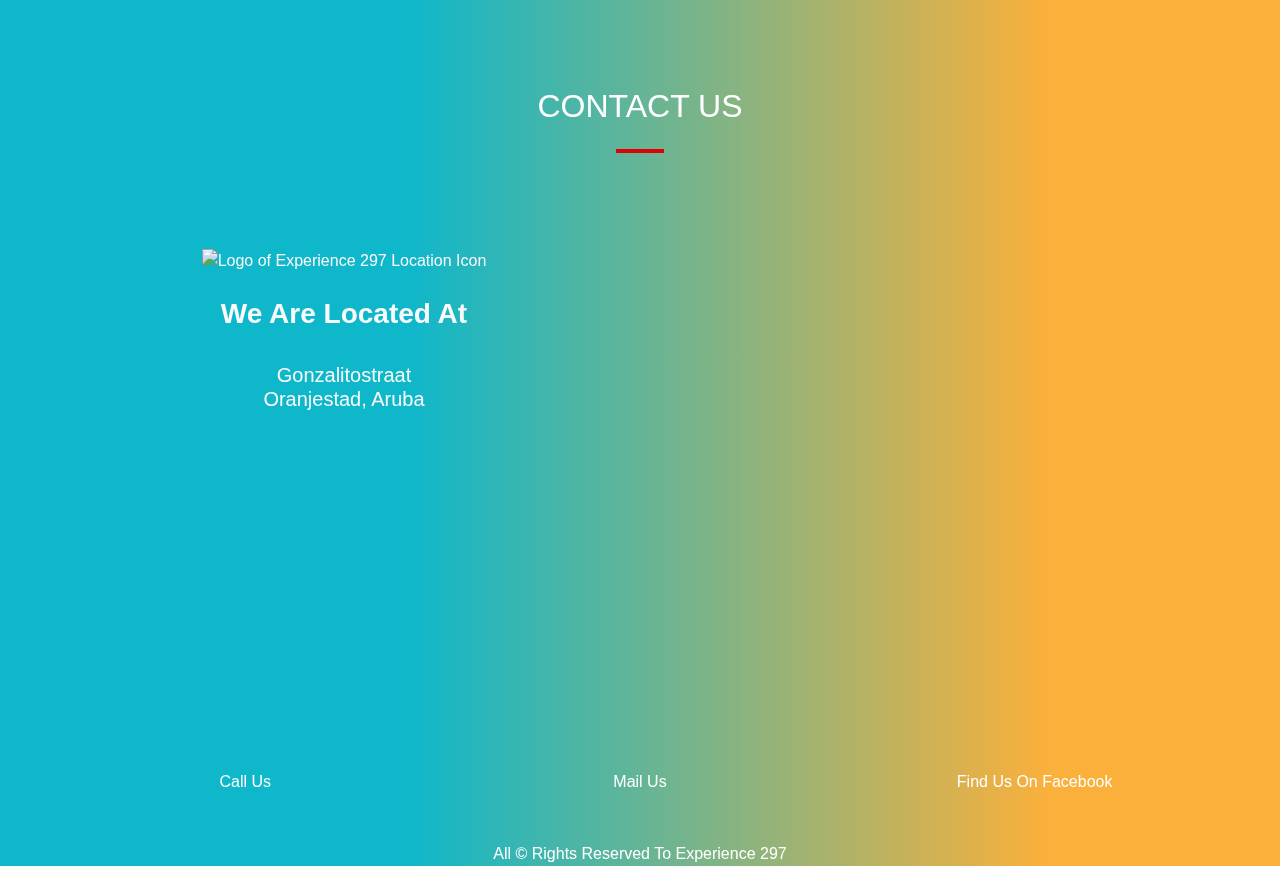
==== commit f154c1f2: "Updated Footer Section to make allocate Google Maps JavaScript API, and also added about folder with" ====
--- a/index.html
+++ b/index.html
@@ -204,38 +204,37 @@
             </div>
         </section>
         <!-- Promotions Source Code End -->
-
-
-	<!-- Contact Us Source Code Start https://w3newbie.com/w3newbie-tutorials/ -->
-    <div id="contact">
+        <!-- Contact Us Source Code Start https://w3newbie.com/w3newbie-tutorials/ -->
+      <section id="contact" class="scroll">
         <div class="container-fluid footer">
-            <div class="row text-light pt-4 pb-5 px-2 px-md-5">
-                <div class="col-md-12 text-center pt-4">
-                    <img src="images/logocimpexp297.png" alt="Logo of Experience 297 Location Icon" class="my-4">
-                    <p>We believe that everyone is entitled to a Great Exprience, whether your a business owner or an end-user.</p>
-                    <br>
-                    <br>
-                    <h4><strong>We Are Located At</strong></h4>
-                    <p>Gonzalitostraat<br>Oranjestad, Aruba</p>
-                    <br>
-                    <br>
-                    <h4><strong>Contact Info</strong></h4>
-                    <p>
-                        <i class="fas fa-mobile-alt fa-lg pt-3"></i><br><a href="tel:+2975921000" style="color:white"> +2975921000</a><br>
-                        <i class="fas fa-paper-plane fa-lg pt-3"></i><br><a href="mailto:info@experience297.com" style="color:white"> info@experience297.com</a>
-                    </p>
-                    <br>
-                    <br>
-                    <br>
-                    <p> All © Rights Reserved To Experience 297</p>
-                </div>
-            </div> <!-- This is the End of the Row-->
-        </div> <!-- This is the end of the footer container-->
-        <!-- -->
-
-    </div>
-	<!-- Contact Us Source Code End -->
-
+           <h2 >Contact Us</h2>
+           <div class="heading-underline1"></div>
+           <div class="row text-light pt-4 pb-5 px-2 px-md-5">
+              <div class="col-md-6 text-center pt-4">
+                 <img src="images/about/logo-transparent.png" alt="Logo of Experience 297 Location Icon" class="my-4"><br>
+                 <h3><strong>We Are Located At</strong></h3>
+                 <br>
+                 <h5 class="address">Gonzalitostraat<br>Oranjestad, Aruba</h5>
+              </div>
+              <div class="col-md-6 text-center pt-4 gmap">
+                 <div id="map"></div>
+              </div>
+           </div>
+           <!-- This is the End of the Row-->
+        </div >
+        <div class="container-fluid footer">
+           <div class="row text-light pt-4 pb-5 px-2 px-md-5">
+              <div class="col-md-4 text-center pt-4"><i id="call" class="fas fa-mobile-alt fa-3x pt-3"></i><br><a href="tel:+2975921000" style="color:white" class="phone">Call Us</a></div>
+              <div class="col-md-4 text-center pt-4"><i id="email" class="fas fa-paper-plane fa-3x pt-3"></i><br><a href="mailto:info@experience297.com" style="color:white" class="mail"> Mail Us</a></div>
+              <div class="col-md-4 text-center pt-4"><i id="facebook" class="fab fa-facebook fa-3x pt-3"></i><br><a href="https://www.facebook.com/experience297" style="color:white" class="facebook"> Find Us On Facebook</a></div>
+           </div>
+           <div class="copyright">
+              <p> All © Rights Reserved To Experience 297</p>
+           </div>
+           <!-- This is the end of the footer container-->
+        </div>
+     </section>
+     <!-- Contact Us Source Code End -->
 
 	<!-- Script Source Files Refrenced in README.md "Credits"-->
     
--- a/css/style.css
+++ b/css/style.css
@@ -306,12 +306,56 @@
 /* ===== ===== Start Footer Page Source Code Refrenced Source Code from https://w3newbie.com/w3newbie-tutorials/===== =====*/
 
 img.my-4 {
-    height: 5rem;
+    height: 10rem;
 }
 
 .footer {
-    background-color: #0fb7ca;
-}
+    background: linear-gradient(to right, #0fb7ca 32%, #FBB03B 82%);
+}
+
+.footer h2 {
+	color: white;
+	text-align: center;
+	padding-top: 100px;
+}
+
+.heading-underline1 {
+	width: 3rem;
+	height: .25rem;
+	background: #df0202;
+	margin: 1.5rem auto;
+}
+
+/* ===== ===== Set the size of the div element that contains the map ===== =====*/
+
+#map {
+	height: 425px;
+	/* ===== ===== The height is 400 pixels ===== ===== */
+	width: 100%;
+	/* ===== ===== The width is the width of the web page ===== ===== */
+}
+
+.address {
+	font-weight: 200 !important;
+}
+
+.phone {
+	margin-top: 10px;
+}
+
+.mail {
+	margin-top: 10px;
+}
+
+.facebook {
+	margin-top: 10px;
+}
+
+.copyright {
+	color: white;
+	text-align: center;
+}
+
 
 /* ===== ===== End Footer Page Source Code ===== =====*/
 
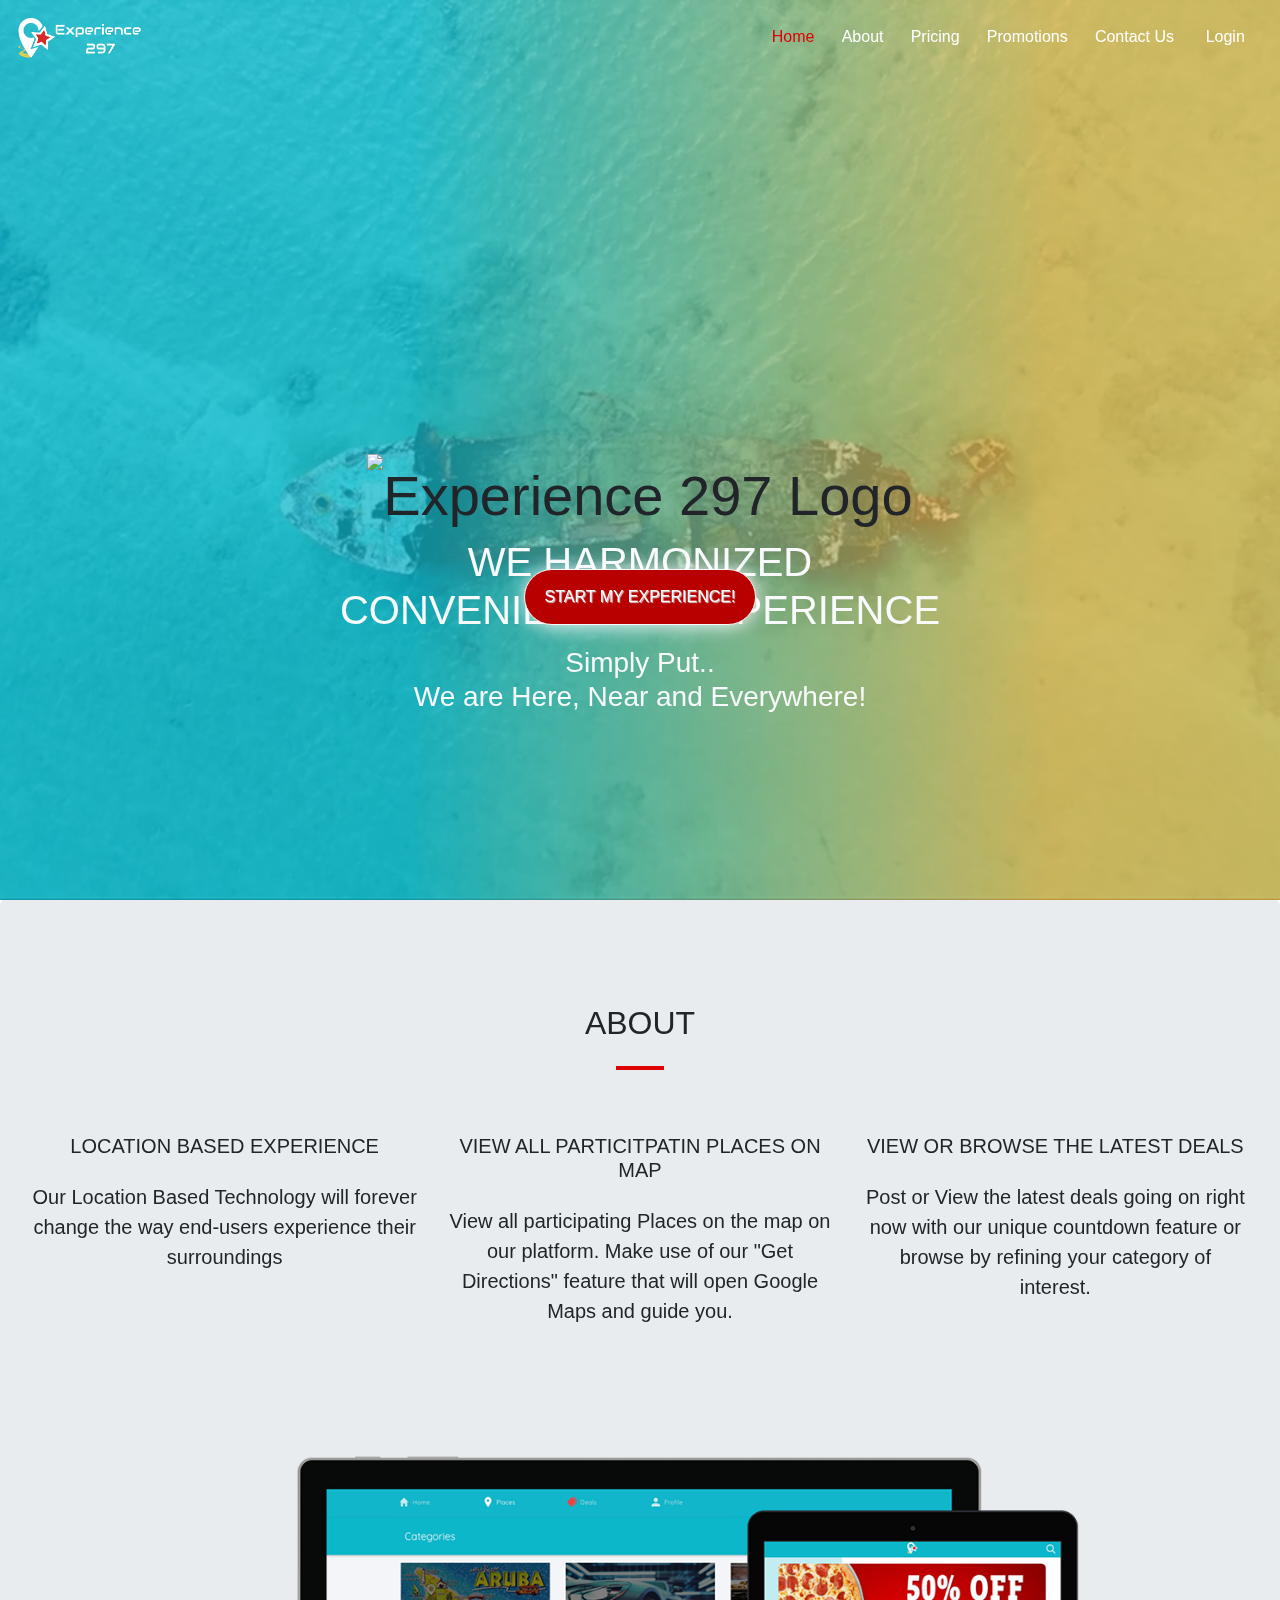
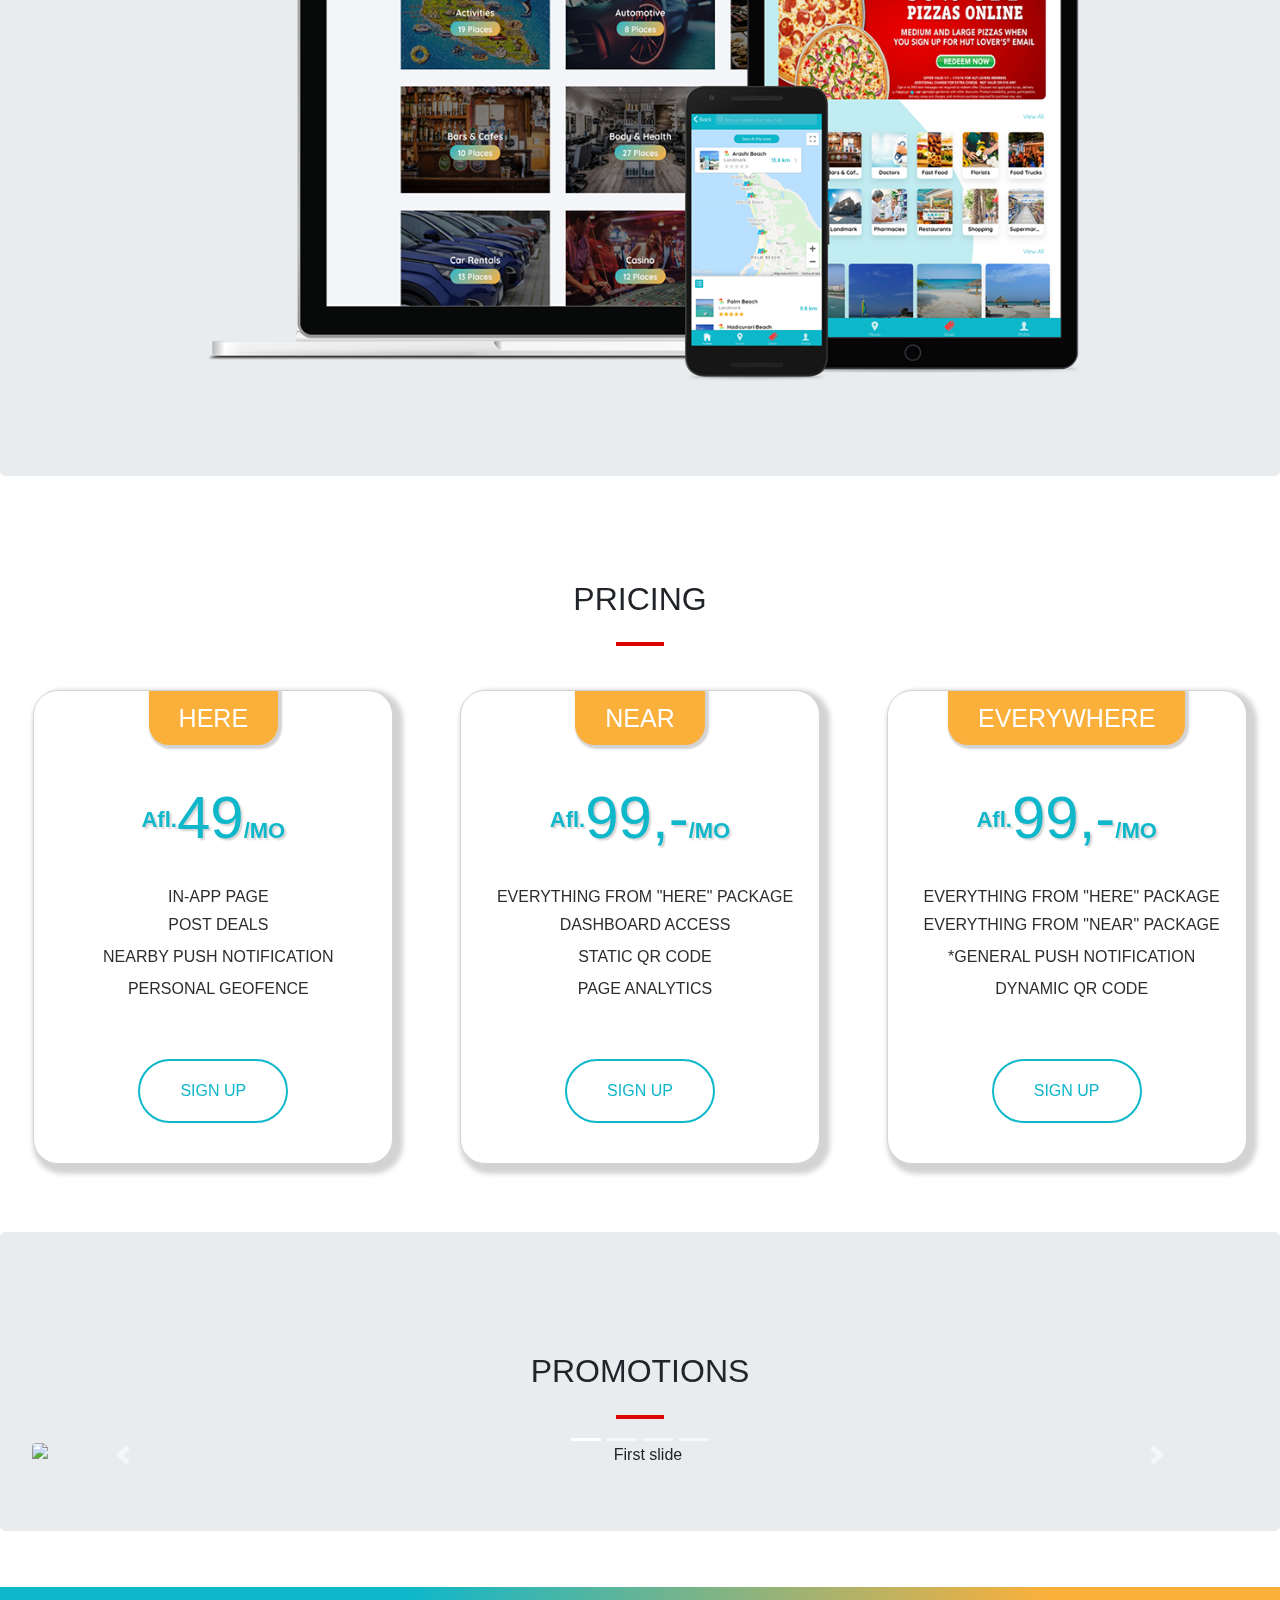
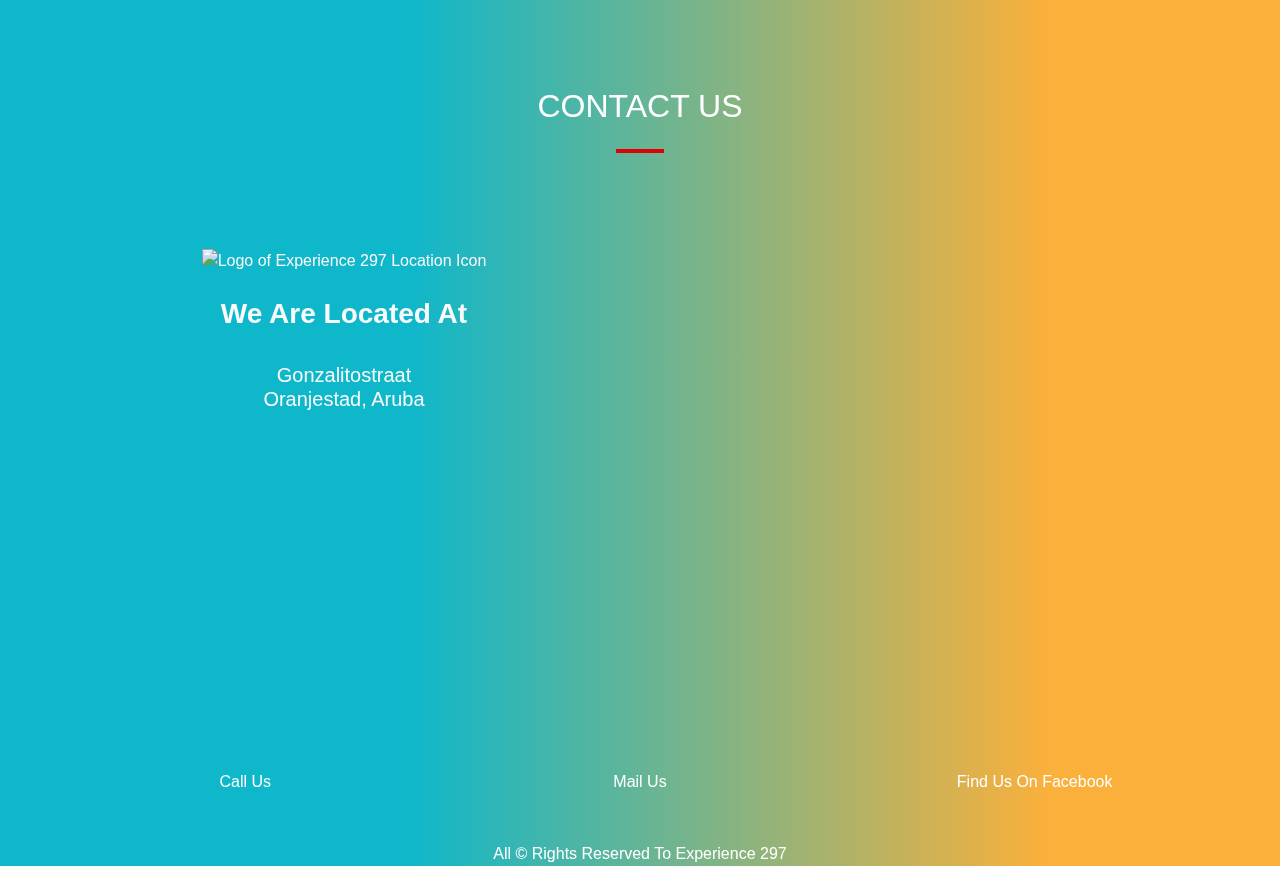
==== commit abd08af9: "Updated Script at the bottom of the page before the body tag" ====
--- a/index.html
+++ b/index.html
@@ -205,52 +205,58 @@
         </section>
         <!-- Promotions Source Code End -->
         <!-- Contact Us Source Code Start https://w3newbie.com/w3newbie-tutorials/ -->
-      <section id="contact" class="scroll">
-        <div class="container-fluid footer">
-           <h2 >Contact Us</h2>
-           <div class="heading-underline1"></div>
-           <div class="row text-light pt-4 pb-5 px-2 px-md-5">
-              <div class="col-md-6 text-center pt-4">
-                 <img src="images/about/logo-transparent.png" alt="Logo of Experience 297 Location Icon" class="my-4"><br>
-                 <h3><strong>We Are Located At</strong></h3>
-                 <br>
-                 <h5 class="address">Gonzalitostraat<br>Oranjestad, Aruba</h5>
-              </div>
-              <div class="col-md-6 text-center pt-4 gmap">
-                 <div id="map"></div>
-              </div>
-           </div>
-           <!-- This is the End of the Row-->
-        </div >
-        <div class="container-fluid footer">
-           <div class="row text-light pt-4 pb-5 px-2 px-md-5">
-              <div class="col-md-4 text-center pt-4"><i id="call" class="fas fa-mobile-alt fa-3x pt-3"></i><br><a href="tel:+2975921000" style="color:white" class="phone">Call Us</a></div>
-              <div class="col-md-4 text-center pt-4"><i id="email" class="fas fa-paper-plane fa-3x pt-3"></i><br><a href="mailto:info@experience297.com" style="color:white" class="mail"> Mail Us</a></div>
-              <div class="col-md-4 text-center pt-4"><i id="facebook" class="fab fa-facebook fa-3x pt-3"></i><br><a href="https://www.facebook.com/experience297" style="color:white" class="facebook"> Find Us On Facebook</a></div>
-           </div>
-           <div class="copyright">
-              <p> All © Rights Reserved To Experience 297</p>
-           </div>
-           <!-- This is the end of the footer container-->
-        </div>
-     </section>
-     <!-- Contact Us Source Code End -->
-
-	<!-- Script Source Files Refrenced in README.md "Credits"-->
-    
-    <!-- jQuery https://code.jquery.com/ -->
-    <script src="https://code.jquery.com/jquery-3.4.1.min.js" integrity="sha256-CSXorXvZcTkaix6Yvo6HppcZGetbYMGWSFlBw8HfCJo=" crossorigin="anonymous"></script>
-    <!-- Bootstrap JS https://getbootstrap.com/docs/4.3/getting-started/introduction/ -->
-    
-    <script src="https://cdnjs.cloudflare.com/ajax/libs/popper.js/1.14.7/umd/popper.min.js" integrity="sha384-UO2eT0CpHqdSJQ6hJty5KVphtPhzWj9WO1clHTMGa3JDZwrnQq4sF86dIHNDz0W1" crossorigin="anonymous"></script>
-    <script src="https://stackpath.bootstrapcdn.com/bootstrap/4.3.1/js/bootstrap.min.js" integrity="sha384-JjSmVgyd0p3pXB1rRibZUAYoIIy6OrQ6VrjIEaFf/nJGzIxFDsf4x0xIM+B07jRM" crossorigin="anonymous"></script>
-    <!-- Font Awesome Icons https://fontawesome.com/ -->
-    <script src="https://kit.fontawesome.com/6c3e41b829.js" crossorigin="anonymous"></script>
-    <!-- Plugins.js -->
-    <script src="js/plugins.js"></script>
-    <!-- Lightbox Image Gallery https://cdnjs.com/libraries/lightbox2 -->
-    <script src="https://cdnjs.cloudflare.com/ajax/libs/lightbox2/2.11.1/js/lightbox.min.js"></script>
-    <!-- Bootstrap Form Validator https://cdnjs.com/libraries/1000hz-bootstrap-validator -->
-    <script src="https://cdnjs.cloudflare.com/ajax/libs/1000hz-bootstrap-validator/0.11.9/validator.min.js"></script><!-- End of Script Source Files -->
-</body>
+        <section id="contact" class="scroll">
+            <div class="container-fluid footer">
+            <h2 >Contact Us</h2>
+            <div class="heading-underline1"></div>
+            <div class="row text-light pt-4 pb-5 px-2 px-md-5">
+                <div class="col-md-6 text-center pt-4">
+                    <img src="images/about/logo-transparent.png" alt="Logo of Experience 297 Location Icon" class="my-4"><br>
+                    <h3><strong>We Are Located At</strong></h3>
+                    <br>
+                    <h5 class="address">Gonzalitostraat<br>Oranjestad, Aruba</h5>
+                </div>
+                <div class="col-md-6 text-center pt-4 gmap">
+                    <div id="map"></div>
+                </div>
+            </div>
+            <!-- This is the End of the Row-->
+            </div >
+            <div class="container-fluid footer">
+            <div class="row text-light pt-4 pb-5 px-2 px-md-5">
+                <div class="col-md-4 text-center pt-4"><i id="call" class="fas fa-mobile-alt fa-3x pt-3"></i><br><a href="tel:+2975921000" style="color:white" class="phone">Call Us</a></div>
+                <div class="col-md-4 text-center pt-4"><i id="email" class="fas fa-paper-plane fa-3x pt-3"></i><br><a href="mailto:info@experience297.com" style="color:white" class="mail"> Mail Us</a></div>
+                <div class="col-md-4 text-center pt-4"><i id="facebook" class="fab fa-facebook fa-3x pt-3"></i><br><a href="https://www.facebook.com/experience297" style="color:white" class="facebook"> Find Us On Facebook</a></div>
+            </div>
+            <div class="copyright">
+                <p> All © Rights Reserved To Experience 297</p>
+            </div>
+            <!-- This is the end of the footer container-->
+            </div>
+        </section>
+        <!-- Contact Us Source Code End -->
+        <!-- Script Source Files Refrenced in README.md "Credits"-->
+        <!-- Navbar Class Transition I -->
+        <script src="js/transition.js"></script>
+        <!-- Google Maps JavaScript API -->
+        <script async defer src="https://maps.googleapis.com/maps/api/js?key=AIzaSyCZ88RHL1rbLEEmzp9xEzSBZhAalFJmeIQ&callback=initMap"></script>
+        <!-- Font Awesome Kit-->
+        <script src="https://kit.fontawesome.com/6c3e41b829.js" crossorigin="anonymous"></script>
+        <!-- jQuery CDN -->
+        <script src="https://code.jquery.com/jquery-3.5.1.min.js" integrity="sha256-9/aliU8dGd2tb6OSsuzixeV4y/faTqgFtohetphbbj0=" crossorigin="anonymous"></script>
+        <!-- Compiled and minified JavaScript -->
+        <script src="https://cdnjs.cloudflare.com/ajax/libs/materialize/1.0.0/js/materialize.min.js"></script>
+        <!-- Bootstrap JS https://getbootstrap.com/docs/4.3/getting-started/introduction/ -->
+        <script src="https://cdnjs.cloudflare.com/ajax/libs/popper.js/1.14.7/umd/popper.min.js" integrity="sha384-UO2eT0CpHqdSJQ6hJty5KVphtPhzWj9WO1clHTMGa3JDZwrnQq4sF86dIHNDz0W1" crossorigin="anonymous"></script>
+        <script src="https://stackpath.bootstrapcdn.com/bootstrap/4.3.1/js/bootstrap.min.js" integrity="sha384-JjSmVgyd0p3pXB1rRibZUAYoIIy6OrQ6VrjIEaFf/nJGzIxFDsf4x0xIM+B07jRM" crossorigin="anonymous"></script>
+        <!-- Font Awesome Icons https://fontawesome.com/ -->
+        <script src="https://kit.fontawesome.com/6c3e41b829.js" crossorigin="anonymous"></script>
+        <!-- Lightbox Image Gallery https://cdnjs.com/libraries/lightbox2 -->
+        <script src="https://cdnjs.cloudflare.com/ajax/libs/lightbox2/2.11.1/js/lightbox.min.js"></script>
+        <!-- Bootstrap Form Validator https://cdnjs.com/libraries/1000hz-bootstrap-validator -->
+        <script src="https://cdnjs.cloudflare.com/ajax/libs/1000hz-bootstrap-validator/0.11.9/validator.min.js"></script>
+        <!-- Plugins.js -->
+        <script src="js/plugins.js"></script>
+        <!-- End of Script Source Files -->
+    </body>
 </html>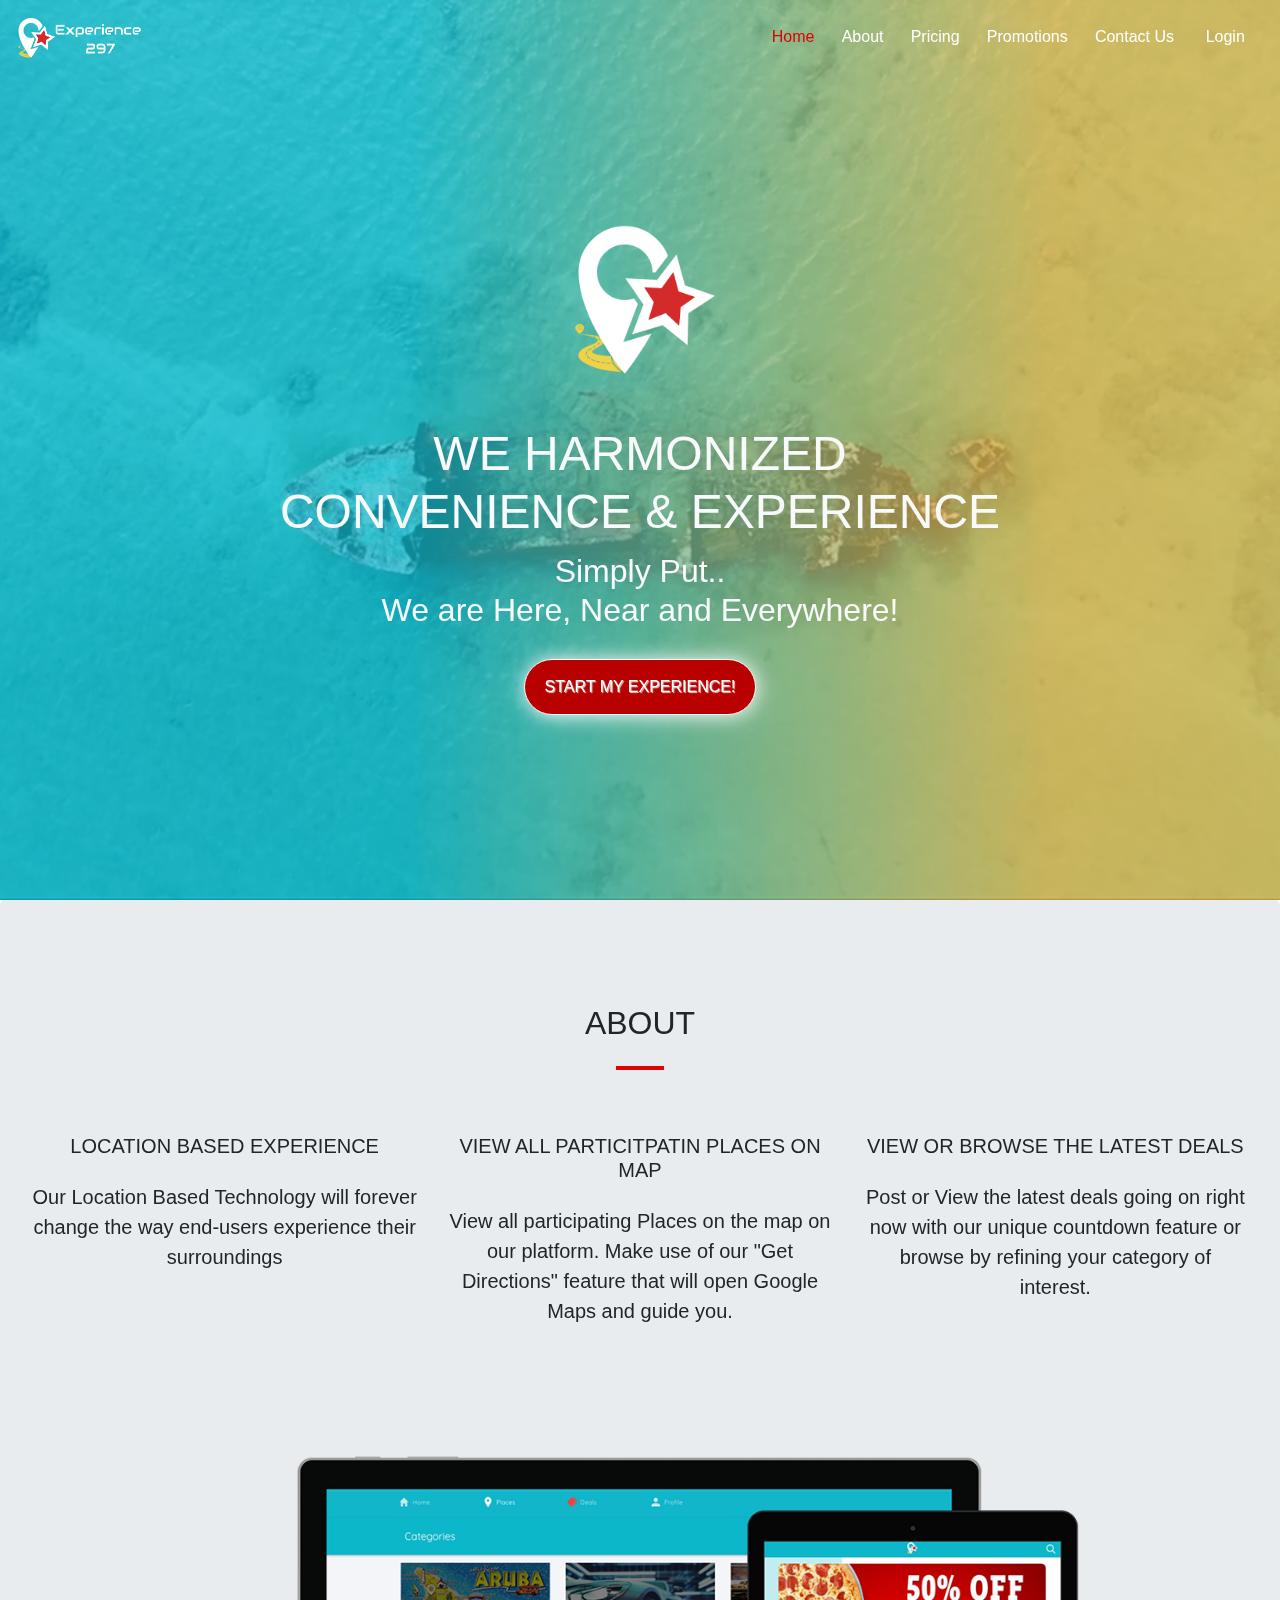
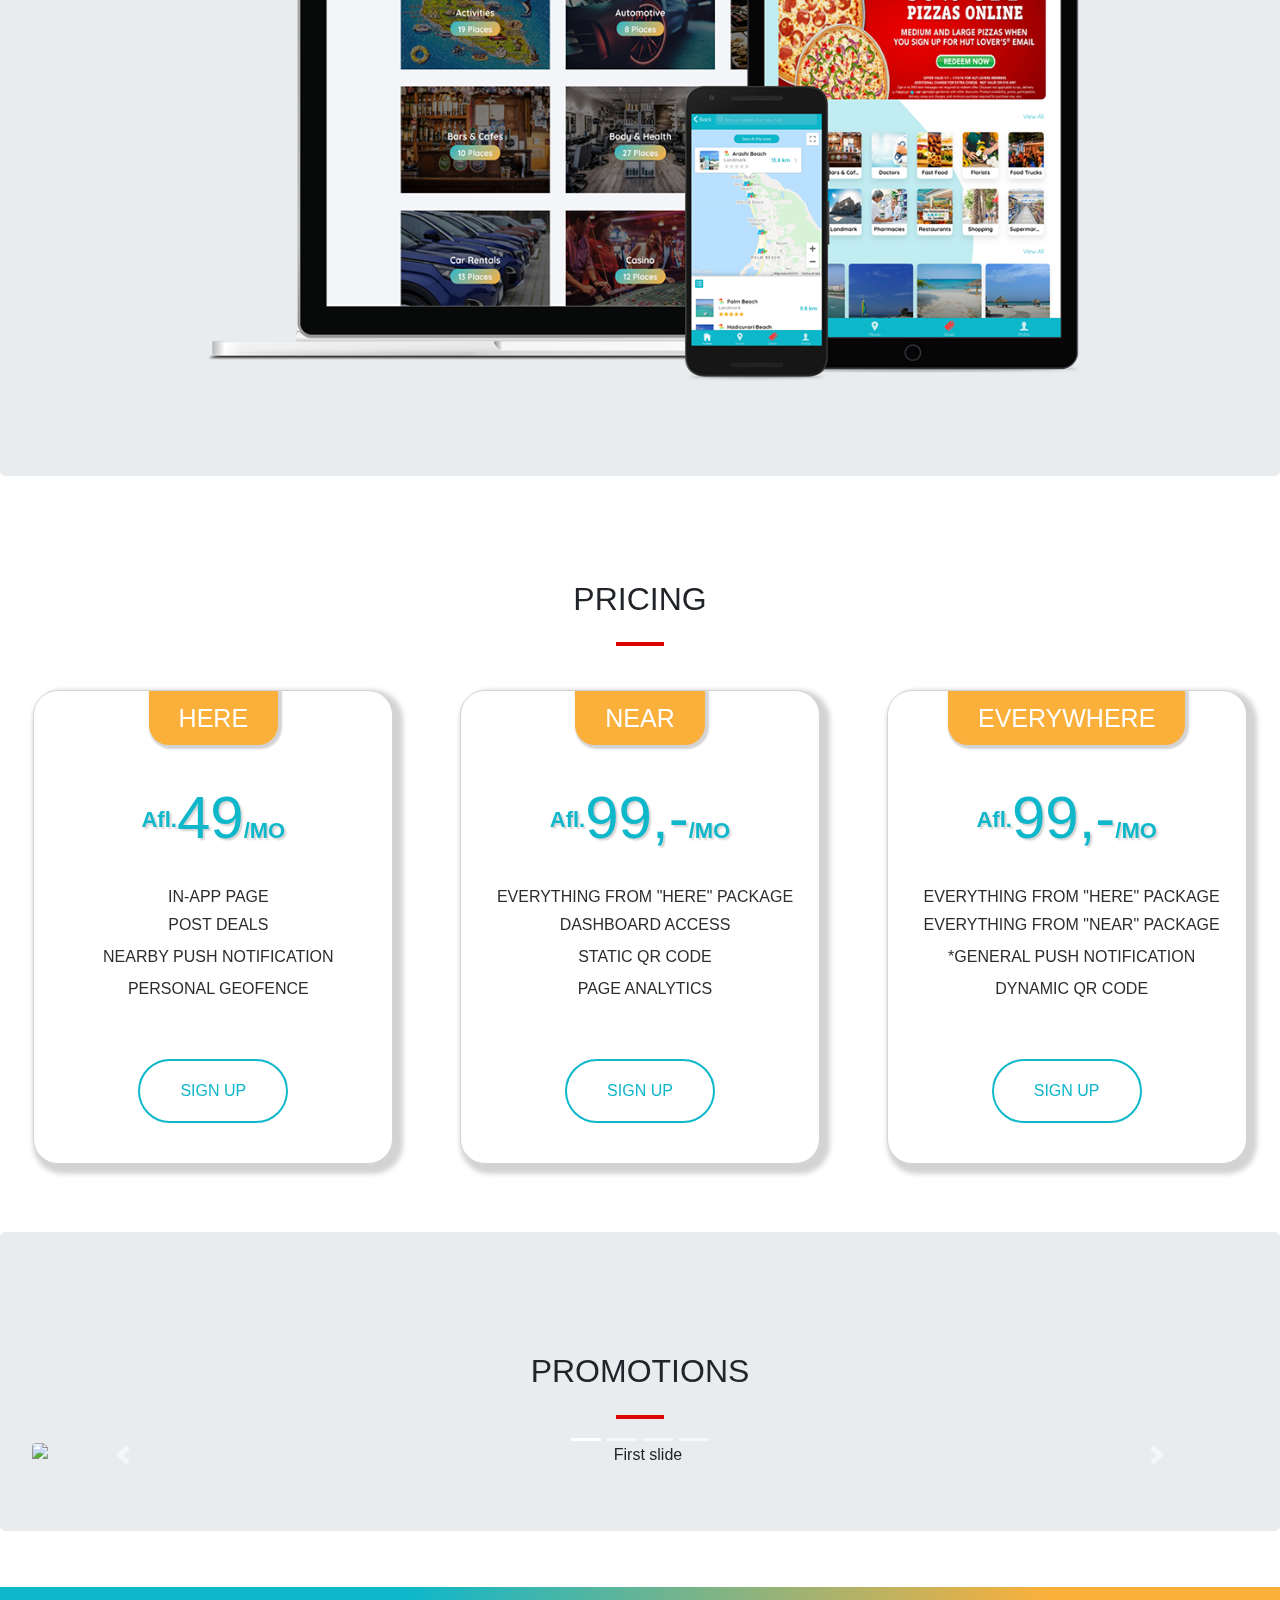
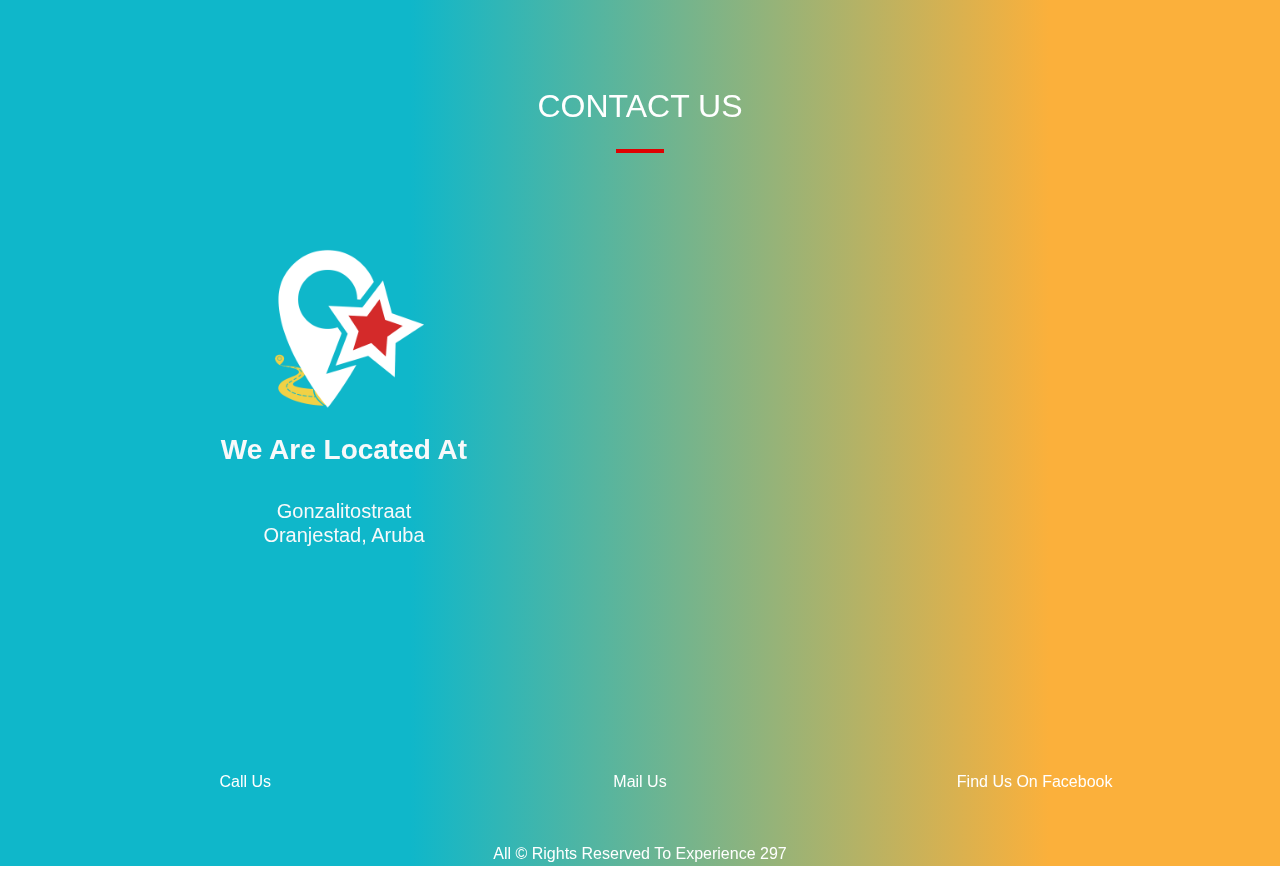
==== commit fc775a23: "Added repo/domain to list of authorized domain on Google Maps API Console, I also added an EventList" ====
--- a/index.html
+++ b/index.html
@@ -236,6 +236,40 @@
         </section>
         <!-- Contact Us Source Code End -->
         <!-- Script Source Files Refrenced in README.md "Credits"-->
+        <script> // Code Reference Video https://www.youtube.com/watch?v=V9CY0F4Wc7M by dcode
+            window.addEventListener('scroll', () => {
+                const scrollable  = document.documentElement.scrollHeight - window.innerHeight;
+                const scrolled = window.scrollY;
+            
+                if(Math.ceil(scrolled) === scrollable) {
+                    alert('Thank You for Visiting My Page!!');
+                }
+            })
+         </script>
+        <!-- Google Maps API & Integration-->
+        <script>
+            var marker;
+            
+                function initMap() {
+                var map = new google.maps.Map(document.getElementById('map'), {
+                    zoom: 17,
+                    center: {lat: 12.494197, lng: -70.009586},
+                    zoomControl: false, //disable functionality
+                    mapTypeControl: false,//disable functionality
+                    scaleControl: false,//disable functionality
+                    streetViewControl: false,//disable functionality
+                    rotateControl: false,//disable functionality
+                    fullscreenControl: false//disable functionality
+                });
+            
+                marker = new google.maps.Marker({
+                    map: map,
+                    draggable: true,
+                    animation: google.maps.Animation.DROP,
+                    position: {lat: 12.494197, lng: -70.009586}
+                });
+            }
+        </script>
         <!-- Navbar Class Transition I -->
         <script src="js/transition.js"></script>
         <!-- Google Maps JavaScript API -->
--- a/css/style.css
+++ b/css/style.css
@@ -99,6 +99,28 @@
 }
 
 /* ===== ===== Landing Page Button Of Effect ===== ===== */
+.subtitle {
+	z-index: 1;
+	top: 50%;
+	font-size: 3.5rem;
+}
+
+.subtitle img {
+	height: 150px;
+	width: 150px;
+	transform: translateY(-225px);
+}
+
+.subtitle h1 {
+	font-size: 3rem;
+	transform: translateY(-175px);
+}
+
+.subtitle h3 {
+	font-size: 2rem;
+	font-weight: 200 !important;
+	transform: translateY(-175px);
+}
 
 .btn {
     border-width: medium;
@@ -384,78 +406,73 @@
 	img.my-4 {
 		height: 9rem;
 	}
-
-@media (max-width: 768px) {
-    .subtitle {
-        z-index: 1;
-        top: 40%;
-    }
-    .subtitle h1 {
-        font-size: 2.0rem;
-    }
-    .subtitle h3 {
-        font-size: 1.4rem;
-    }
-    img.my-4 {
-        height: 7rem;
-    }
-}
-
-@media (max-width: 600px) {
-    .subtitle {
-        z-index: 1;
-        top: 40%;
-    }
-    .subtitle h1 {
-        font-size: 1.8rem;
-    }
-    .subtitle h3 {
-        font-size: 1.3rem;
-    }
-    img.my-4 {
-        height: 6rem;
-    }
-}
-
-@media (max-width: 480px) {
-    .subtitle {
-        z-index: 1;
-        top: 40%;
-    }
-    .subtitle h1 {
-        font-size: 1.6rem;
-    }
-    .subtitle h3 {
-        font-size: 1.2rem;
-        font-weight: 200 !important;
-    }
-}
-
-@media (max-width: 388px) {
-    .subtitle {
-        z-index: 1;
-        top: 40%;
-    }
-    .subtitle h1 {
-        font-size: 1.4rem;
-    }
-    .subtitle h3 {
-        font-size: 1.1rem;
-        font-weight: 200 !important;
-    }
-}
-
-@media (max-width: 320px) {
-    .subtitle {
-        z-index: 1;
-        top: 40%;
-    }
-    .subtitle h1 {
-        font-size: 1.2rem;
-    }
-    .subtitle h3 {
-        font-size: 1rem;
-        font-weight: 200 !important;
-    }
-}
+    @media (max-width: 768px) {
+        .subtitle {
+            z-index: 1;
+            top: 40%;
+        }
+        .subtitle h1 {
+            font-size: 2.0rem;
+        }
+        .subtitle h3 {
+            font-size: 1.4rem;
+        }
+        img.my-4 {
+            height: 7rem;
+        }
+    }
+    @media (max-width: 600px) {
+        .subtitle {
+            z-index: 1;
+            top: 40%;
+        }
+        .subtitle h1 {
+            font-size: 1.8rem;
+        }
+        .subtitle h3 {
+            font-size: 1.3rem;
+        }
+        img.my-4 {
+            height: 6rem;
+        }
+    }
+    @media (max-width: 480px) {
+        .subtitle {
+            z-index: 1;
+            top: 40%;
+        }
+        .subtitle h1 {
+            font-size: 1.6rem;
+        }
+        .subtitle h3 {
+            font-size: 1.2rem;
+            font-weight: 200 !important;
+        }
+    }
+    @media (max-width: 388px) {
+        .subtitle {
+            z-index: 1;
+            top: 40%;
+        }
+        .subtitle h1 {
+            font-size: 1.4rem;
+        }
+        .subtitle h3 {
+            font-size: 1.1rem;
+            font-weight: 200 !important;
+        }
+    }
+    @media (max-width: 320px) {
+        .subtitle {
+            z-index: 1;
+            top: 40%;
+        }
+        .subtitle h1 {
+            font-size: 1.2rem;
+        }
+        .subtitle h3 {
+            font-size: 1rem;
+            font-weight: 200 !important;
+        }
+    }
 }